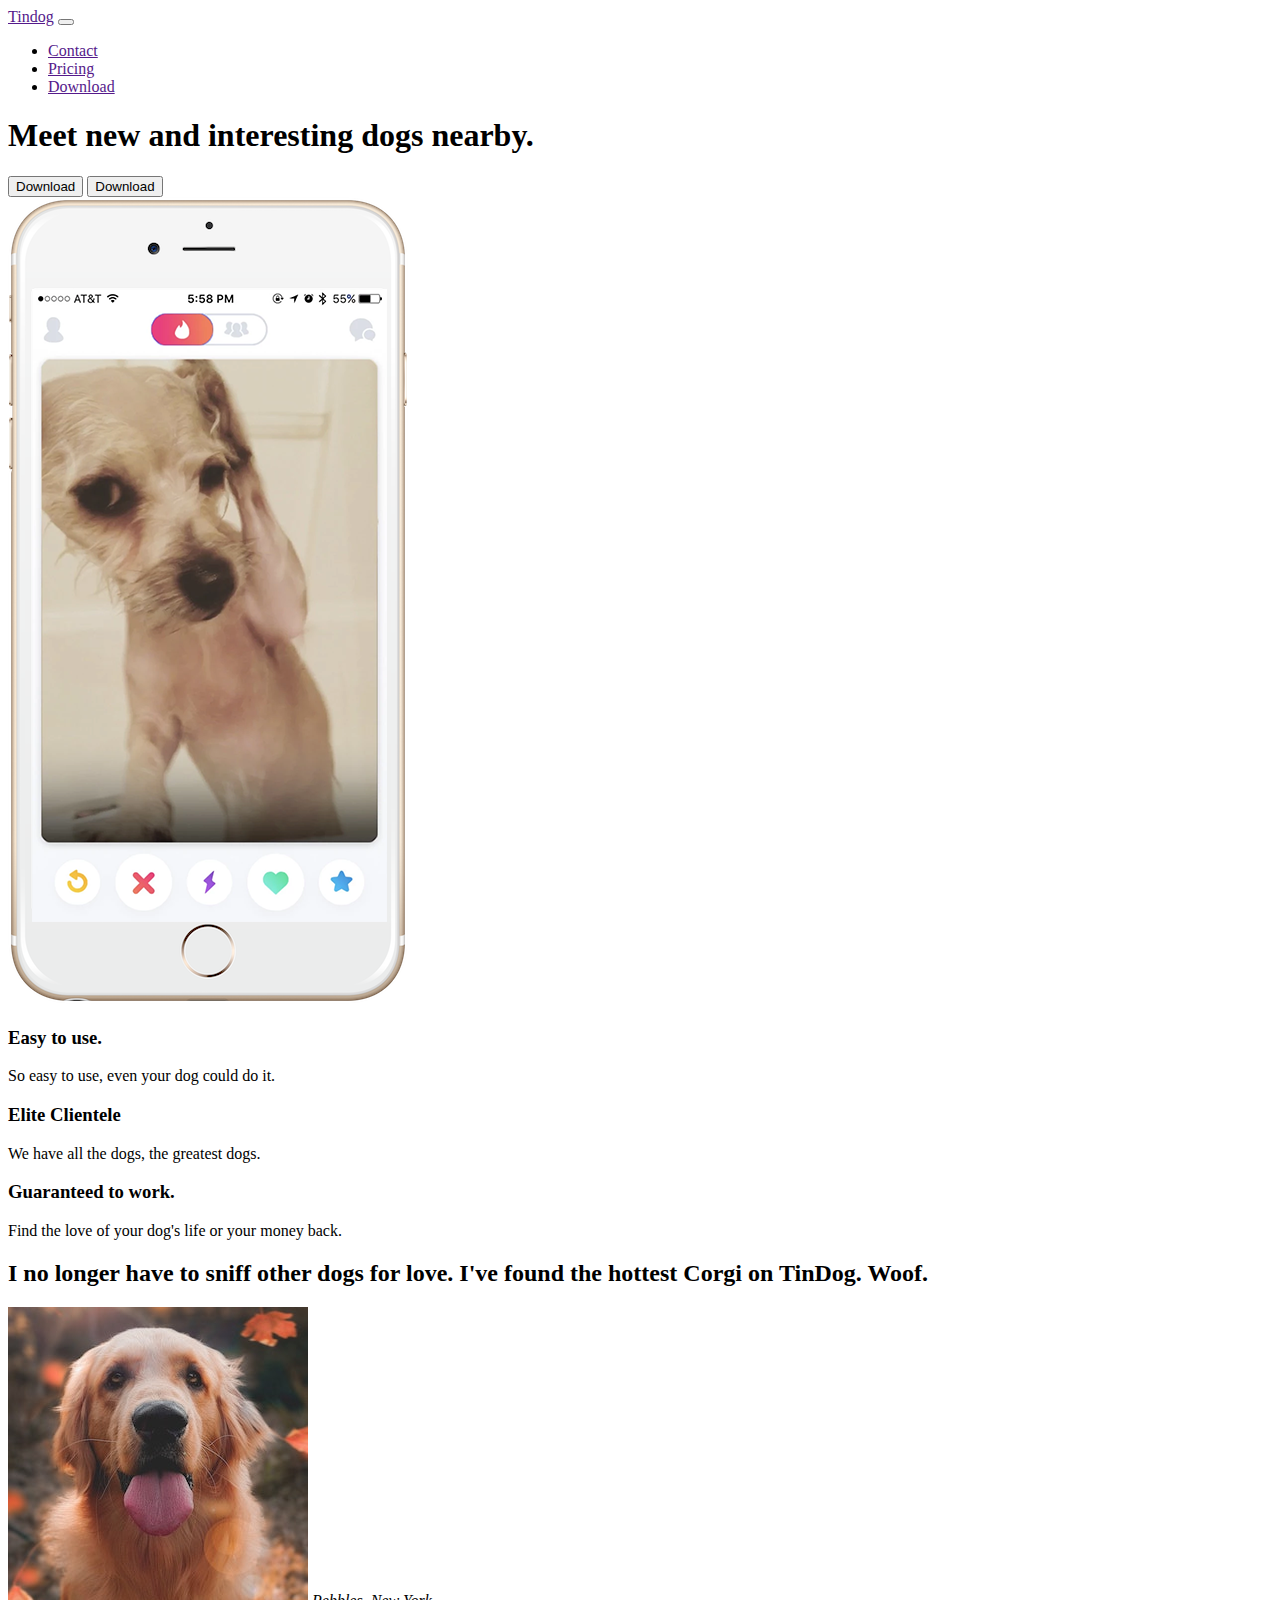
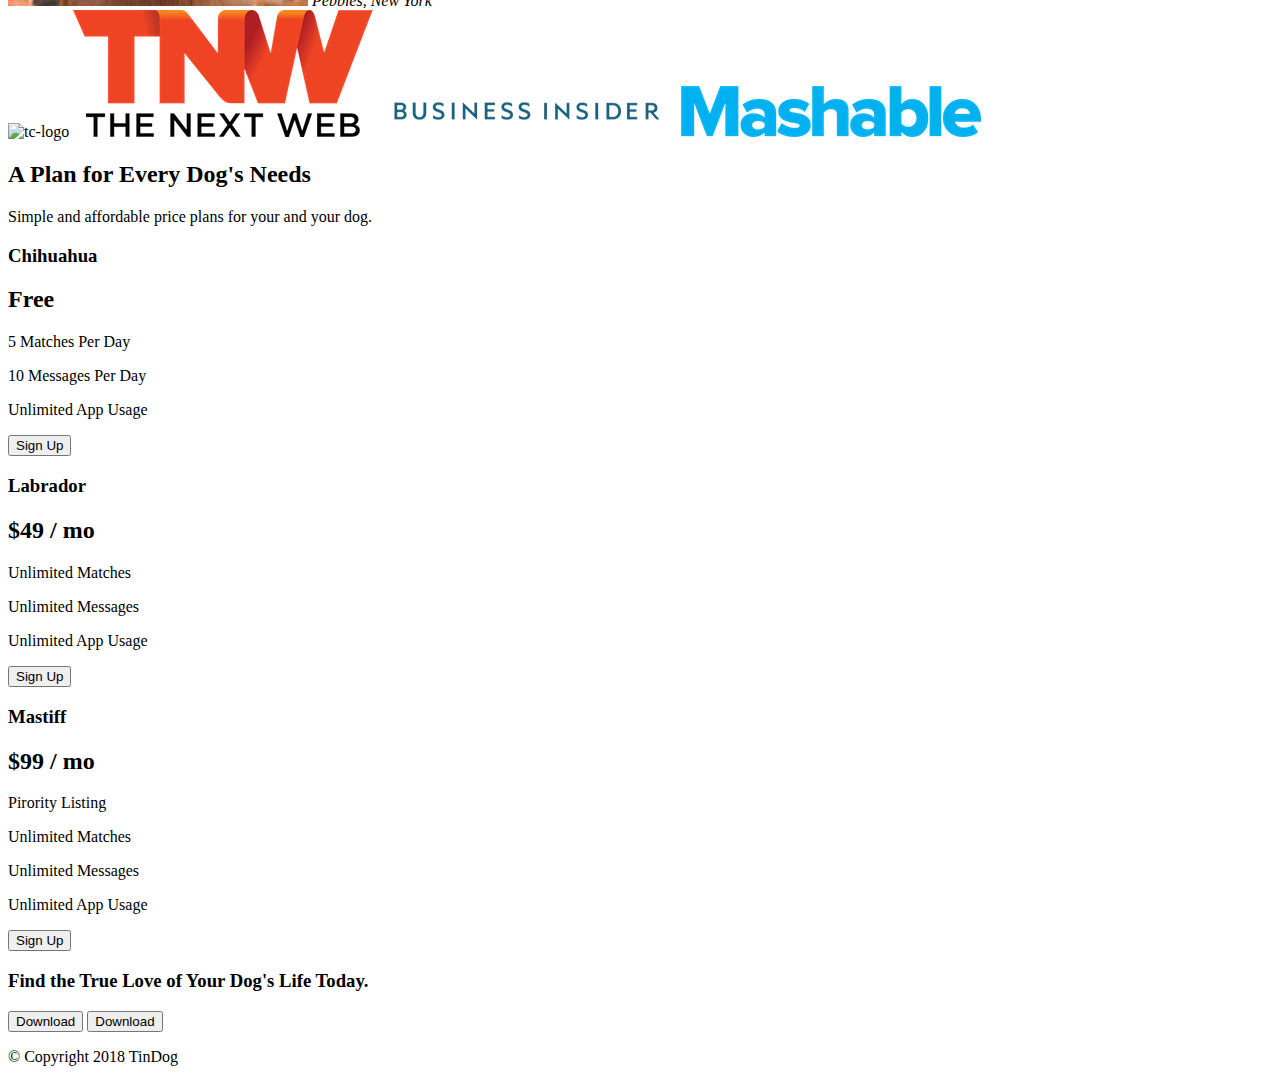
==== TinDog-Start-master/index.html @ c335d7f6 "TinDog start" ====
<!DOCTYPE html>
<html>

<head>
  <meta charset="utf-8">
  <title>TinDog</title>
  <link href="https://cdn.jsdelivr.net/npm/bootstrap@5.0.2/dist/css/bootstrap.min.css" rel="stylesheet" integrity="sha384-EVSTQN3/azprG1Anm3QDgpJLIm9Nao0Yz1ztcQTwFspd3yD65VohhpuuCOmLASjC" crossorigin="anonymous">

  <link rel="stylesheet" href="css/styles.css">
  <script src="https://code.jquery.com/jquery-3.5.1.slim.min.js" integrity="sha384-KJ3o2DKtIkvYI3UENzmM7KCkRr/rE9/Qpq6aAZGJwFDMVNA/GpGFF93hXpG5KkN" crossorigin="anonymous"></script>
  <script src="https://cdn.jsdelivr.net/npm/@popperjs/core@2.9.2/dist/umd/popper.min.js" integrity="sha384-IQsoLXl5PILFhosVNubq5LC7Qb9DXgDA9i+tQ8Zj3iwWAwPtgFTxbJ8NT4GN1R8p" crossorigin="anonymous"></script>
<script src="https://cdn.jsdelivr.net/npm/bootstrap@5.0.2/dist/js/bootstrap.min.js" integrity="sha384-cVKIPhGWiC2Al4u+LWgxfKTRIcfu0JTxR+EQDz/bgldoEyl4H0zUF0QKbrJ0EcQF" crossorigin="anonymous"></script>

</head>

<body>

  <section id="title">

    <!-- Nav Bar -->
    <nav class="navbar bg-dark navbar-expand-lg navbar-dark">
        <a class="navbar-brand" href="">Tindog</a>
         <button class="navbar-toggler" type="button" data-toggle="collapse" data-target="#navbarSupportedContent" aria-controls="navbarSupportedContent" aria-expanded="false" aria-label="Toggle navigation">
        <span class="navbar-toggler-icon"></span>
      </button>
      <div class="collapse navbar-collapse" id="navbarSupportedContent">
        <ul class="navbar-nav ml-auto">
            <li class="nav-item">
                <a class="nav-link" href="">Contact</a>
            </li>
            <li class="nav-item">
                <a class="nav-link" href="">Pricing</a>
            </li>
            <li class="nav-item">
                <a class="nav-link" href="">Download</a>
            </li>
        </ul>
     </div>
    </nav>



    <!-- Title -->

    <div>
      <h1>Meet new and interesting dogs nearby.</h1>
      <button type="button">Download</button>
      <button type="button">Download</button>
    </div>
    <div>
      <img src="images/iphone6.png" alt="iphone-mockup">
    </div>

  </section>


  <!-- Features -->

  <section id="features">

    <h3>Easy to use.</h3>
    <p>So easy to use, even your dog could do it.</p>

    <h3>Elite Clientele</h3>
    <p>We have all the dogs, the greatest dogs.</p>

    <h3>Guaranteed to work.</h3>
    <p>Find the love of your dog's life or your money back.</p>

  </section>


  <!-- Testimonials -->

  <section id="testimonials">

    <h2>I no longer have to sniff other dogs for love. I've found the hottest Corgi on TinDog. Woof.</h2>
    <img src="images/dog-img.jpg" alt="dog-profile">
    <em>Pebbles, New York</em>

    <!-- <h2 class="testimonial-text">My dog used to be so lonely, but with TinDog's help, they've found the love of their life. I think.</h2>
    <img class="testimonial-image" src="images/lady-img.jpg" alt="lady-profile">
    <em>Beverly, Illinois</em> -->

  </section>


  <!-- Press -->

  <section id="press">
    <img src="images/techcrunch.png" alt="tc-logo">
    <img src="images/tnw.png" alt="tnw-logo">
    <img src="images/bizinsider.png" alt="biz-insider-logo">
    <img src="images/mashable.png" alt="mashable-logo">

  </section>


  <!-- Pricing -->

  <section id="pricing">

    <h2>A Plan for Every Dog's Needs</h2>
    <p>Simple and affordable price plans for your and your dog.</p>


    <h3>Chihuahua</h3>
    <h2>Free</h2>
    <p>5 Matches Per Day</p>
    <p>10 Messages Per Day</p>
    <p>Unlimited App Usage</p>
    <button type="button">Sign Up</button>


    <h3>Labrador</h3>
    <h2>$49 / mo</h2>
    <p>Unlimited Matches</p>
    <p>Unlimited Messages</p>
    <p>Unlimited App Usage</p>
    <button type="button">Sign Up</button>


    <h3>Mastiff</h3>
    <h2>$99 / mo</h2>
    <p>Pirority Listing</p>
    <p>Unlimited Matches</p>
    <p>Unlimited Messages</p>
    <p>Unlimited App Usage</p>
    <button type="button">Sign Up</button>

  </section>


  <!-- Call to Action -->

  <section id="cta">

    <h3>Find the True Love of Your Dog's Life Today.</h3>
    <button type="button">Download</button>
    <button type="button">Download</button>

  </section>


  <!-- Footer -->

  <footer id="footer">

    <p>© Copyright 2018 TinDog</p>

  </footer>


</body>

</html>
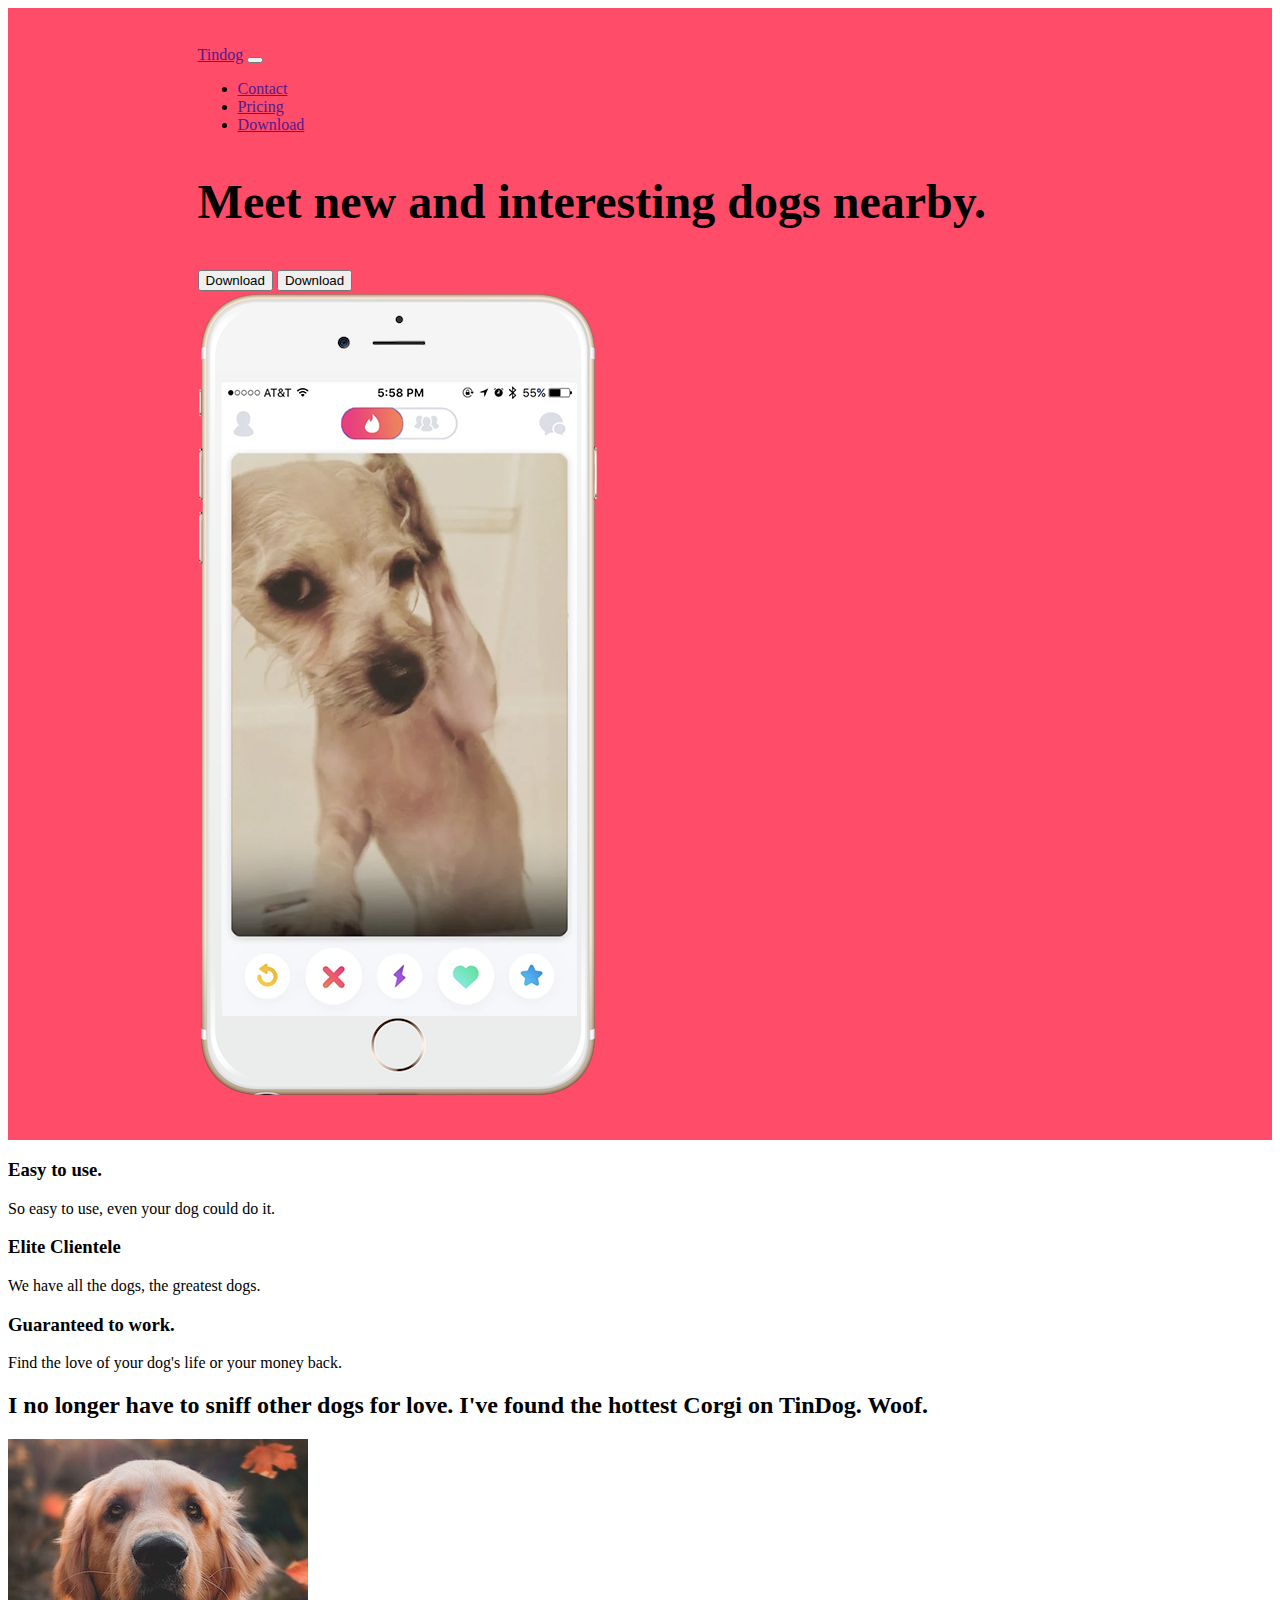
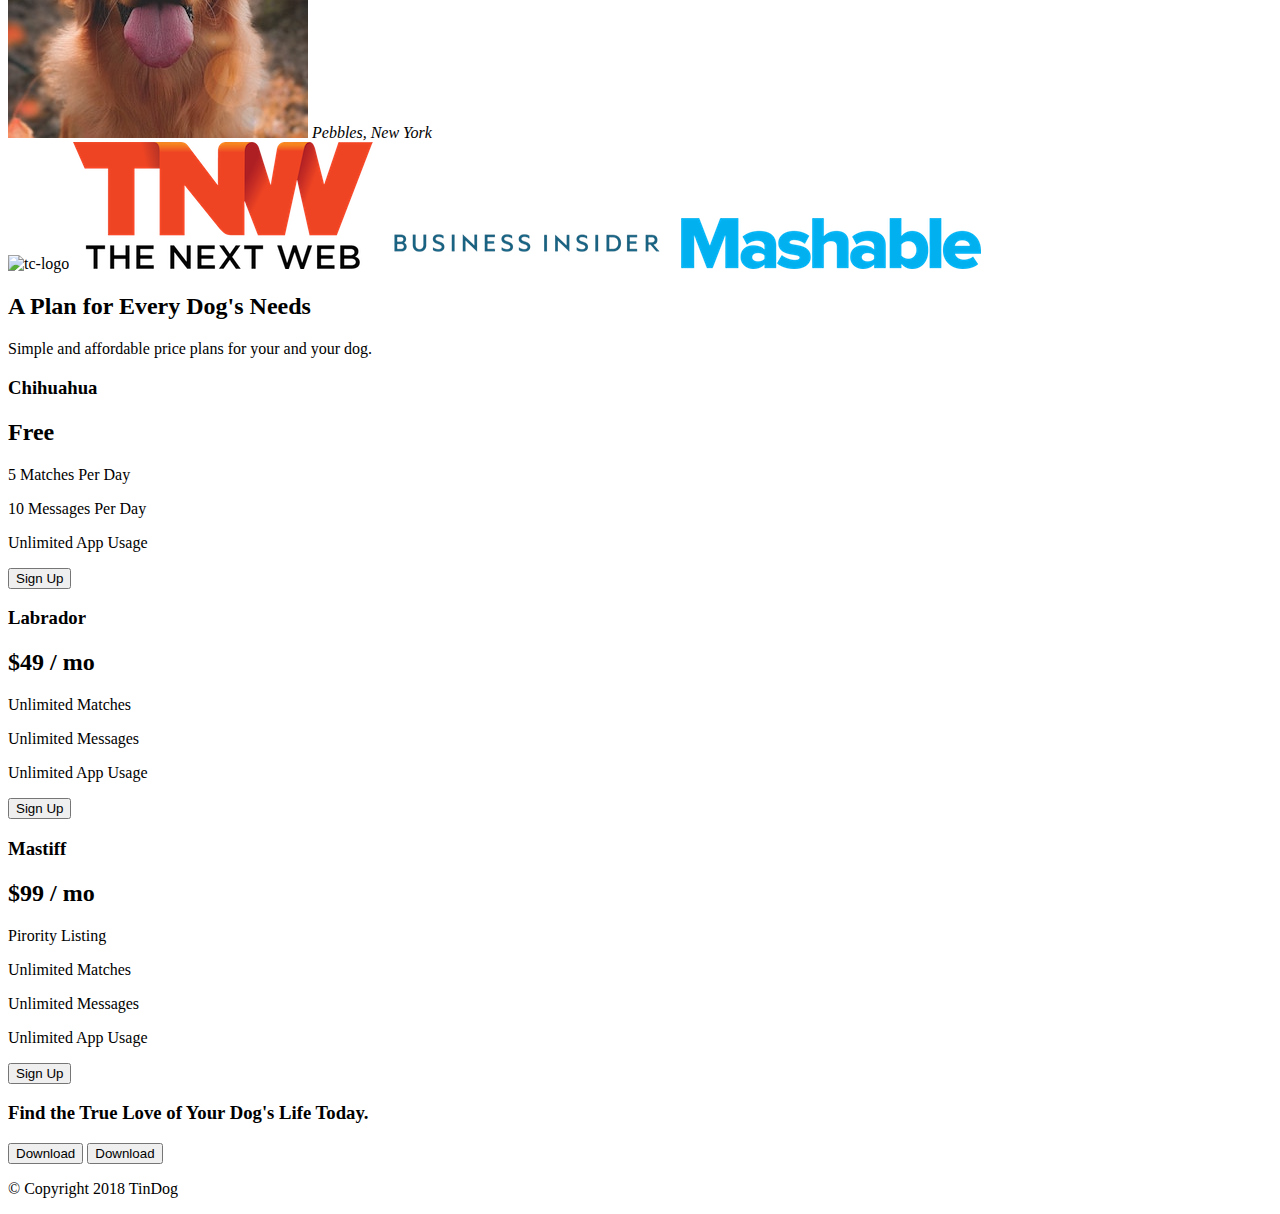
==== commit 64a04e83: "tindog update" ====
--- a/TinDog-Start-master/index.html
+++ b/TinDog-Start-master/index.html
@@ -4,53 +4,57 @@
 <head>
   <meta charset="utf-8">
   <title>TinDog</title>
+  <script defer src="https://use.fontawesome.com/releases/v5.0.7/js/all.js"></script>
+  <link href="https://fonts.googleapis.com/css2?family=Montserrat|Ubuntu" rel="stylesheet">
+  <script src="https://code.jquery.com/jquery-3.3.1.slim.min.js" integrity="sha384-q8i/X+965DzO0rT7abK41JStQIAqVgRVzpbzo5smXKp4YfRvH+8abtTE1Pi6jizo" crossorigin="anonymous"></script>
   <link href="https://cdn.jsdelivr.net/npm/bootstrap@5.0.2/dist/css/bootstrap.min.css" rel="stylesheet" integrity="sha384-EVSTQN3/azprG1Anm3QDgpJLIm9Nao0Yz1ztcQTwFspd3yD65VohhpuuCOmLASjC" crossorigin="anonymous">
-
   <link rel="stylesheet" href="css/styles.css">
-  <script src="https://code.jquery.com/jquery-3.5.1.slim.min.js" integrity="sha384-KJ3o2DKtIkvYI3UENzmM7KCkRr/rE9/Qpq6aAZGJwFDMVNA/GpGFF93hXpG5KkN" crossorigin="anonymous"></script>
-  <script src="https://cdn.jsdelivr.net/npm/@popperjs/core@2.9.2/dist/umd/popper.min.js" integrity="sha384-IQsoLXl5PILFhosVNubq5LC7Qb9DXgDA9i+tQ8Zj3iwWAwPtgFTxbJ8NT4GN1R8p" crossorigin="anonymous"></script>
-<script src="https://cdn.jsdelivr.net/npm/bootstrap@5.0.2/dist/js/bootstrap.min.js" integrity="sha384-cVKIPhGWiC2Al4u+LWgxfKTRIcfu0JTxR+EQDz/bgldoEyl4H0zUF0QKbrJ0EcQF" crossorigin="anonymous"></script>
-
+  <script src="https://cdnjs.cloudflare.com/ajax/libs/popper.js/1.14.7/umd/popper.min.js" integrity="sha384-UO2eT0CpHqdSJQ6hJty5KVphtPhzWj9WO1clHTMGa3JDZwrnQq4sF86dIHNDz0W1" crossorigin="anonymous"></script>
+  <script src="https://stackpath.bootstrapcdn.com/bootstrap/4.3.1/js/bootstrap.min.js" integrity="sha384-JjSmVgyd0p3pXB1rRibZUAYoIIy6OrQ6VrjIEaFf/nJGzIxFDsf4x0xIM+B07jRM" crossorigin="anonymous"></script>
 </head>
 
 <body>
 
   <section id="title">
+    <div class="container-fluid">
 
-    <!-- Nav Bar -->
-    <nav class="navbar bg-dark navbar-expand-lg navbar-dark">
+
+      <!-- Nav Bar -->
+      <nav class="navbar navbar-expand-lg navbar-dark">
         <a class="navbar-brand" href="">Tindog</a>
-         <button class="navbar-toggler" type="button" data-toggle="collapse" data-target="#navbarSupportedContent" aria-controls="navbarSupportedContent" aria-expanded="false" aria-label="Toggle navigation">
-        <span class="navbar-toggler-icon"></span>
-      </button>
-      <div class="collapse navbar-collapse" id="navbarSupportedContent">
-        <ul class="navbar-nav ml-auto">
+        <button class="navbar-toggler" type="button" data-toggle="collapse" data-target="#navbarSupportedContent" aria-controls="navbarSupportedContent" aria-expanded="false" aria-label="Toggle navigation">
+          <span class="navbar-toggler-icon"></span>
+        </button>
+        <div class="collapse navbar-collapse" id="navbarSupportedContent">
+          <ul class="navbar-nav ml-auto">
             <li class="nav-item">
-                <a class="nav-link" href="">Contact</a>
+              <a class="nav-link" href="">Contact</a>
             </li>
             <li class="nav-item">
-                <a class="nav-link" href="">Pricing</a>
+              <a class="nav-link" href="">Pricing</a>
             </li>
             <li class="nav-item">
-                <a class="nav-link" href="">Download</a>
+              <a class="nav-link" href="">Download</a>
             </li>
-        </ul>
-     </div>
-    </nav>
+          </ul>
+        </div>
+      </nav>
 
 
 
-    <!-- Title -->
+      <!-- Title -->
 
-    <div>
-      <h1>Meet new and interesting dogs nearby.</h1>
-      <button type="button">Download</button>
-      <button type="button">Download</button>
+      <div class="row">
+        <div class="col-lg-6">
+          <h1>Meet new and interesting dogs nearby.</h1>
+          <button type="button" class="btn btn-dark btn-lg">Download</button>
+          <button type="button" class="btn btn-outline-light btn-lg">Download</button>
+        </div>
+        <div class="col-lg-6">
+          <img src="images/iphone6.png" alt="iphone-mockup">
+        </div>
+      </div>
     </div>
-    <div>
-      <img src="images/iphone6.png" alt="iphone-mockup">
-    </div>
-
   </section>
 
 
--- a/TinDog-Start-master/css/styles.css
+++ b/TinDog-Start-master/css/styles.css
@@ -0,0 +1,13 @@
+h1 {
+  font-family: "Montserrat-Black";
+  font-size: 3rem;
+  line-height: 1.5;
+}
+
+.container-fluid {
+  padding: 3% 15%;
+}
+
+#title {
+  background-color: #ff4c68;
+}
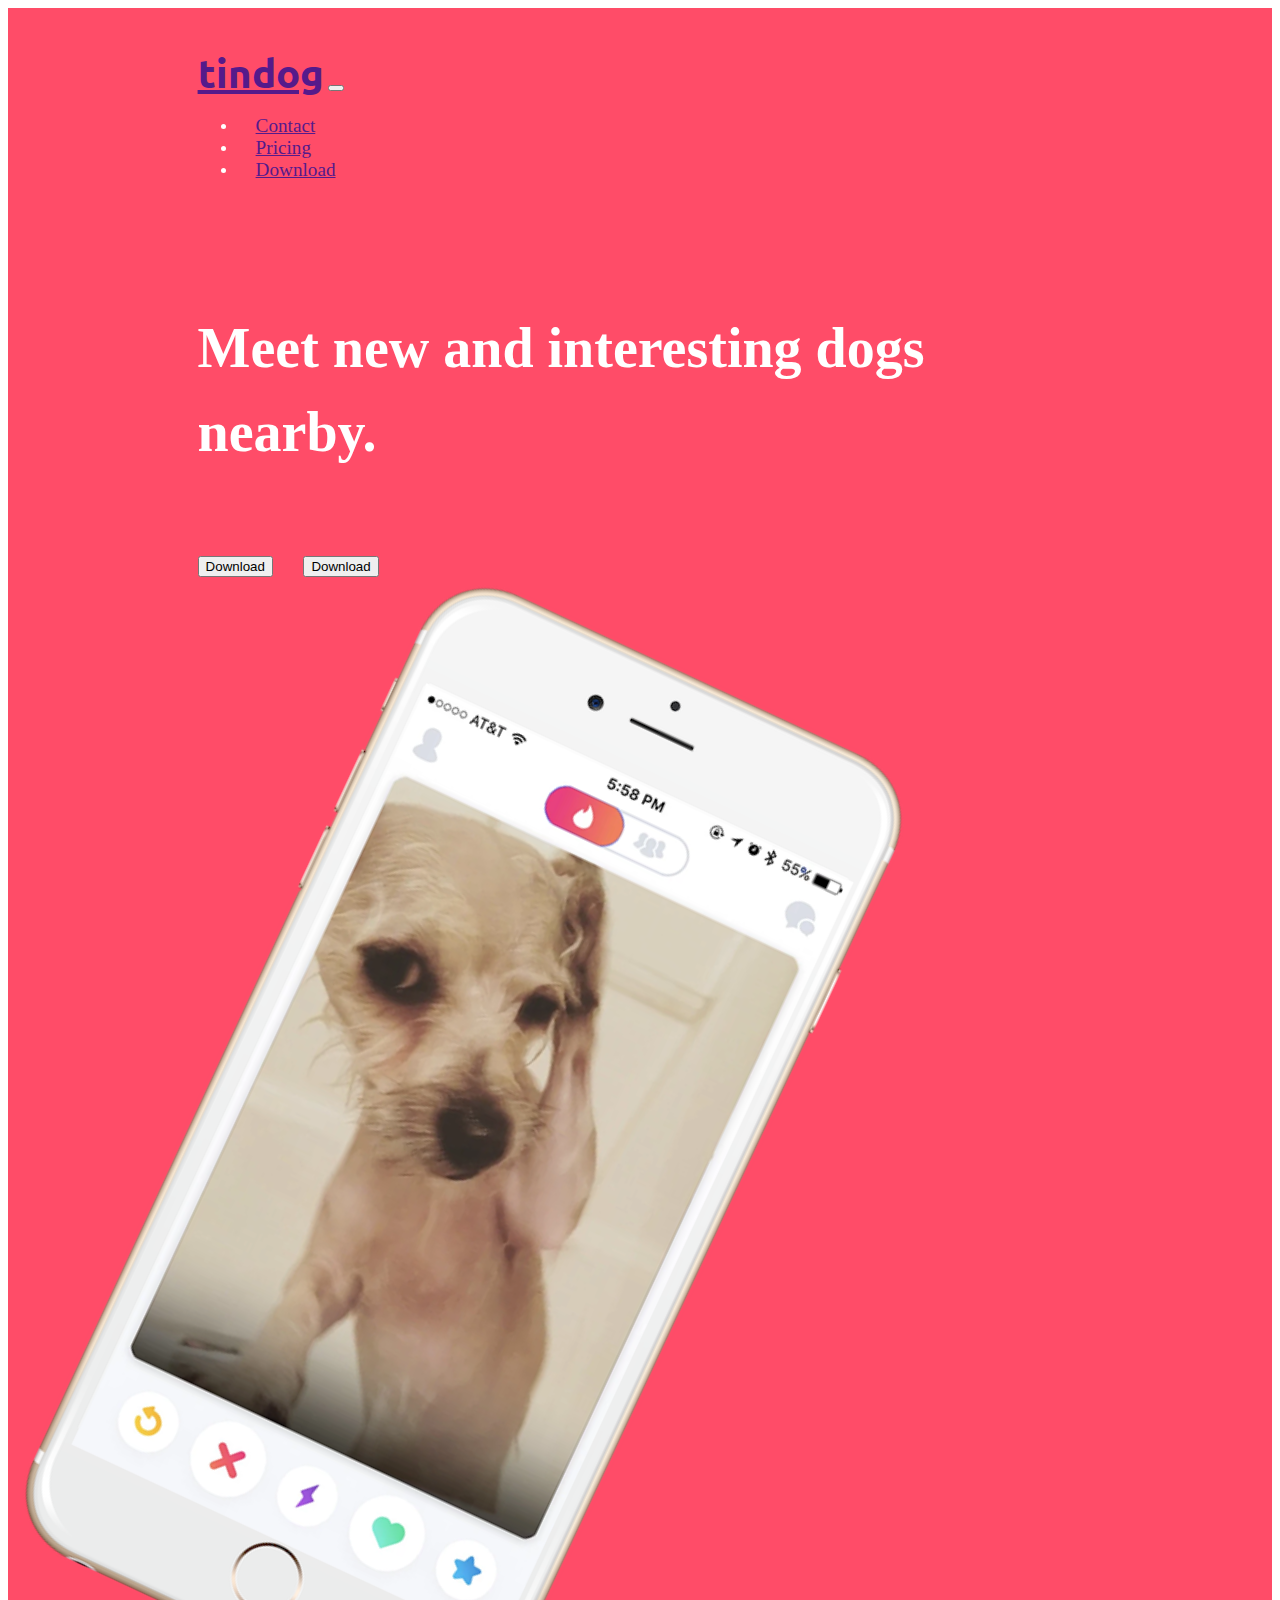
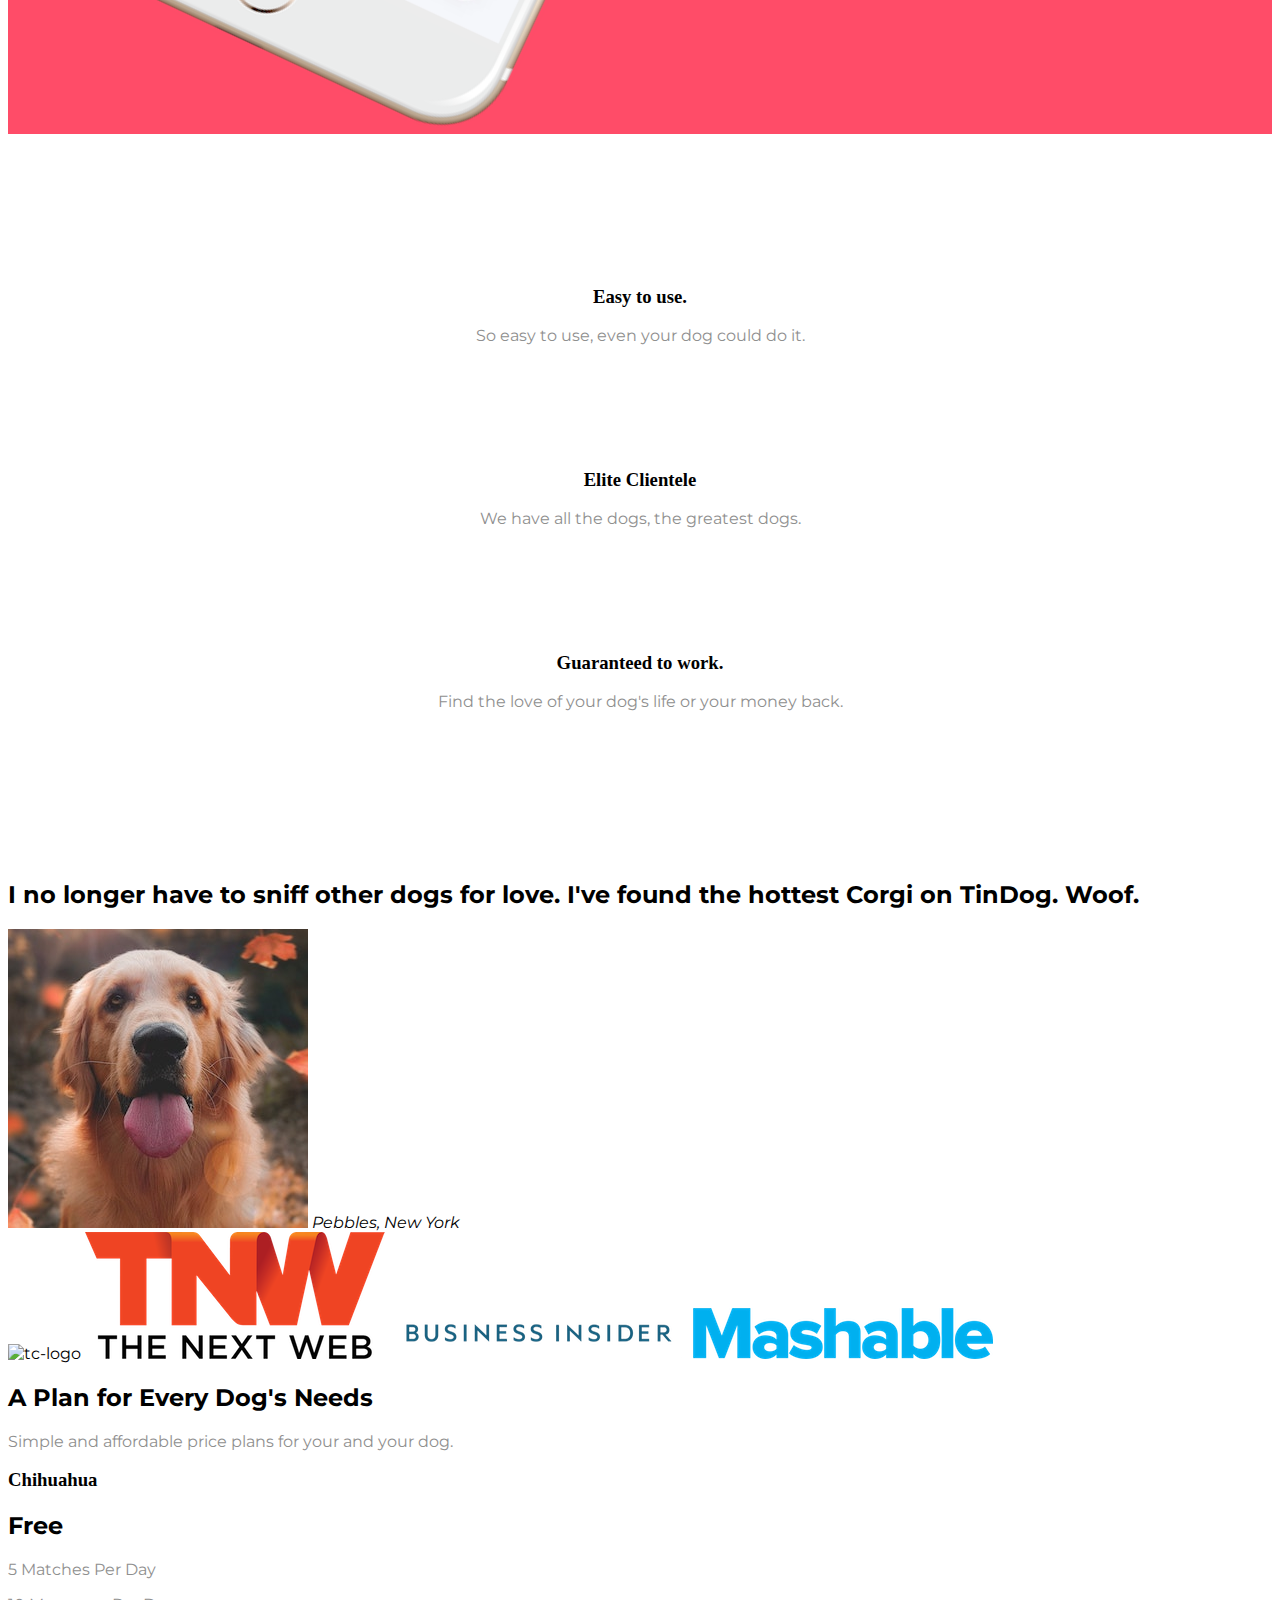
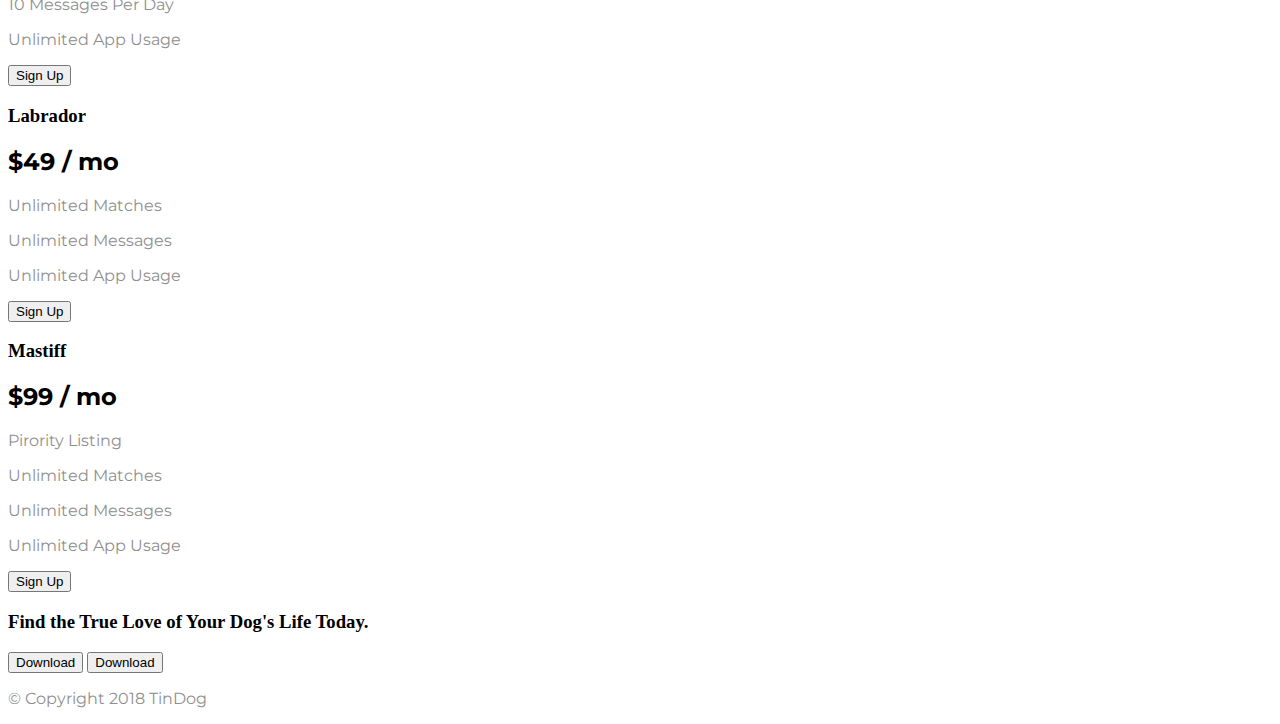
==== commit 58dfe463: "tindog styling" ====
--- a/TinDog-Start-master/index.html
+++ b/TinDog-Start-master/index.html
@@ -4,13 +4,23 @@
 <head>
   <meta charset="utf-8">
   <title>TinDog</title>
-  <script defer src="https://use.fontawesome.com/releases/v5.0.7/js/all.js"></script>
-  <link href="https://fonts.googleapis.com/css2?family=Montserrat|Ubuntu" rel="stylesheet">
+  <!-- google fonts -->
+  <link rel="preconnect" href="https://fonts.googleapis.com">
+  <link rel="preconnect" href="https://fonts.gstatic.com" crossorigin>
+  <link
+    href="https://fonts.googleapis.com/css2?family=Montserrat:ital,wght@0,100;0,200;0,300;0,400;0,500;0,600;0,700;0,800;0,900;1,100;1,200;1,300;1,400;1,500;1,600;1,700;1,800;1,900&family=Ubuntu:ital,wght@0,300;0,400;0,500;0,700;1,300;1,400;1,500;1,700&display=swap"
+    rel="stylesheet">
+  <!-- fontawesome -->
+  <script src="https://kit.fontawesome.com/04b299de22.js" crossorigin="anonymous"></script>
+
+  <!-- Scripts   -->
   <script src="https://code.jquery.com/jquery-3.3.1.slim.min.js" integrity="sha384-q8i/X+965DzO0rT7abK41JStQIAqVgRVzpbzo5smXKp4YfRvH+8abtTE1Pi6jizo" crossorigin="anonymous"></script>
+  <script src="https://cdnjs.cloudflare.com/ajax/libs/popper.js/1.14.7/umd/popper.min.js" integrity="sha384-UO2eT0CpHqdSJQ6hJty5KVphtPhzWj9WO1clHTMGa3JDZwrnQq4sF86dIHNDz0W1" crossorigin="anonymous"></script>
+  <script src="https://stackpath.bootstrapcdn.com/bootstrap/4.3.1/js/bootstrap.min.js" integrity="sha384-JjSmVgyd0p3pXB1rRibZUAYoIIy6OrQ6VrjIEaFf/nJGzIxFDsf4x0xIM+B07jRM" crossorigin="anonymous"></script>
+  <!-- CSS -->
   <link href="https://cdn.jsdelivr.net/npm/bootstrap@5.0.2/dist/css/bootstrap.min.css" rel="stylesheet" integrity="sha384-EVSTQN3/azprG1Anm3QDgpJLIm9Nao0Yz1ztcQTwFspd3yD65VohhpuuCOmLASjC" crossorigin="anonymous">
   <link rel="stylesheet" href="css/styles.css">
-  <script src="https://cdnjs.cloudflare.com/ajax/libs/popper.js/1.14.7/umd/popper.min.js" integrity="sha384-UO2eT0CpHqdSJQ6hJty5KVphtPhzWj9WO1clHTMGa3JDZwrnQq4sF86dIHNDz0W1" crossorigin="anonymous"></script>
-  <script src="https://stackpath.bootstrapcdn.com/bootstrap/4.3.1/js/bootstrap.min.js" integrity="sha384-JjSmVgyd0p3pXB1rRibZUAYoIIy6OrQ6VrjIEaFf/nJGzIxFDsf4x0xIM+B07jRM" crossorigin="anonymous"></script>
+
 </head>
 
 <body>
@@ -21,7 +31,7 @@
 
       <!-- Nav Bar -->
       <nav class="navbar navbar-expand-lg navbar-dark">
-        <a class="navbar-brand" href="">Tindog</a>
+        <a class="navbar-brand" href="">tindog</a>
         <button class="navbar-toggler" type="button" data-toggle="collapse" data-target="#navbarSupportedContent" aria-controls="navbarSupportedContent" aria-expanded="false" aria-label="Toggle navigation">
           <span class="navbar-toggler-icon"></span>
         </button>
@@ -47,11 +57,11 @@
       <div class="row">
         <div class="col-lg-6">
           <h1>Meet new and interesting dogs nearby.</h1>
-          <button type="button" class="btn btn-dark btn-lg">Download</button>
-          <button type="button" class="btn btn-outline-light btn-lg">Download</button>
+          <button type="button" class="btn btn-dark btn-lg download-button"><i class="fab fa-apple"></i> Download</button>
+          <button type="button" class="btn btn-outline-light btn-lg download-button"><i class="fab fa-google-play"></i> Download</button>
         </div>
         <div class="col-lg-6">
-          <img src="images/iphone6.png" alt="iphone-mockup">
+          <img class="title-image" src="images/iphone6.png" alt="iphone-mockup">
         </div>
       </div>
     </div>
@@ -61,16 +71,25 @@
   <!-- Features -->
 
   <section id="features">
+<div class="row">
 
-    <h3>Easy to use.</h3>
-    <p>So easy to use, even your dog could do it.</p>
 
-    <h3>Elite Clientele</h3>
-    <p>We have all the dogs, the greatest dogs.</p>
-
-    <h3>Guaranteed to work.</h3>
-    <p>Find the love of your dog's life or your money back.</p>
-
+    <div class="feature-box col-lg-4">
+      <i class="icon fas fa-check-circle fa-4x"></i>
+      <h3>Easy to use.</h3>
+      <p>So easy to use, even your dog could do it.</p>
+    </div>
+    <div class="feature-box col-lg-4">
+      <i class="icon fas fa-bullseye fa-4x"></i>
+      <h3>Elite Clientele</h3>
+      <p>We have all the dogs, the greatest dogs.</p>
+    </div>
+    <div class="feature-box col-lg-4">
+      <i class="icon fas fa-heart fa-4x"></i>
+      <h3>Guaranteed to work.</h3>
+      <p>Find the love of your dog's life or your money back.</p>
+    </div>
+</div>
   </section>
 
 
--- a/TinDog-Start-master/css/styles.css
+++ b/TinDog-Start-master/css/styles.css
@@ -1,7 +1,19 @@
+body {
+  font-family: "Montserrat";
+}
+
 h1 {
   font-family: "Montserrat-Black";
-  font-size: 3rem;
+  font-size: 3.5rem;
   line-height: 1.5;
+}
+
+h3 {
+  font-family: "Montserrat-Bold";
+}
+
+p {
+  color: #8f8f8f;
 }
 
 .container-fluid {
@@ -10,4 +22,59 @@
 
 #title {
   background-color: #ff4c68;
+  color: #fff;
 }
+
+/* Navigation Bar */
+
+.navbar {
+  padding:0 0 4.5rem;
+}
+
+.navbar-brand {
+  font-family: "Ubuntu";
+  font-size: 2.5rem;
+  font-weight: bold;
+}
+
+.nav-item {
+  padding: 0 18px;
+}
+
+.nav-link {
+  font-size: 1.2rem;
+  font-family: "Montserrat-light";
+}
+
+/* download buttons */
+
+.download-button {
+  margin: 5% 3% 5% 0;
+}
+
+/* Title image */
+
+.title-image {
+  width: 60%;
+  transform: rotate(25deg);
+}
+
+/* features section */
+
+#features {
+  padding: 7% 15%;
+}
+
+.feature-box {
+  text-align: center;
+  padding: 5%;
+}
+
+.icon {
+  color: #ef8172;
+  margin-bottom: 1rem;
+}
+
+.icon:hover {
+  color: #ff4c68;
+}
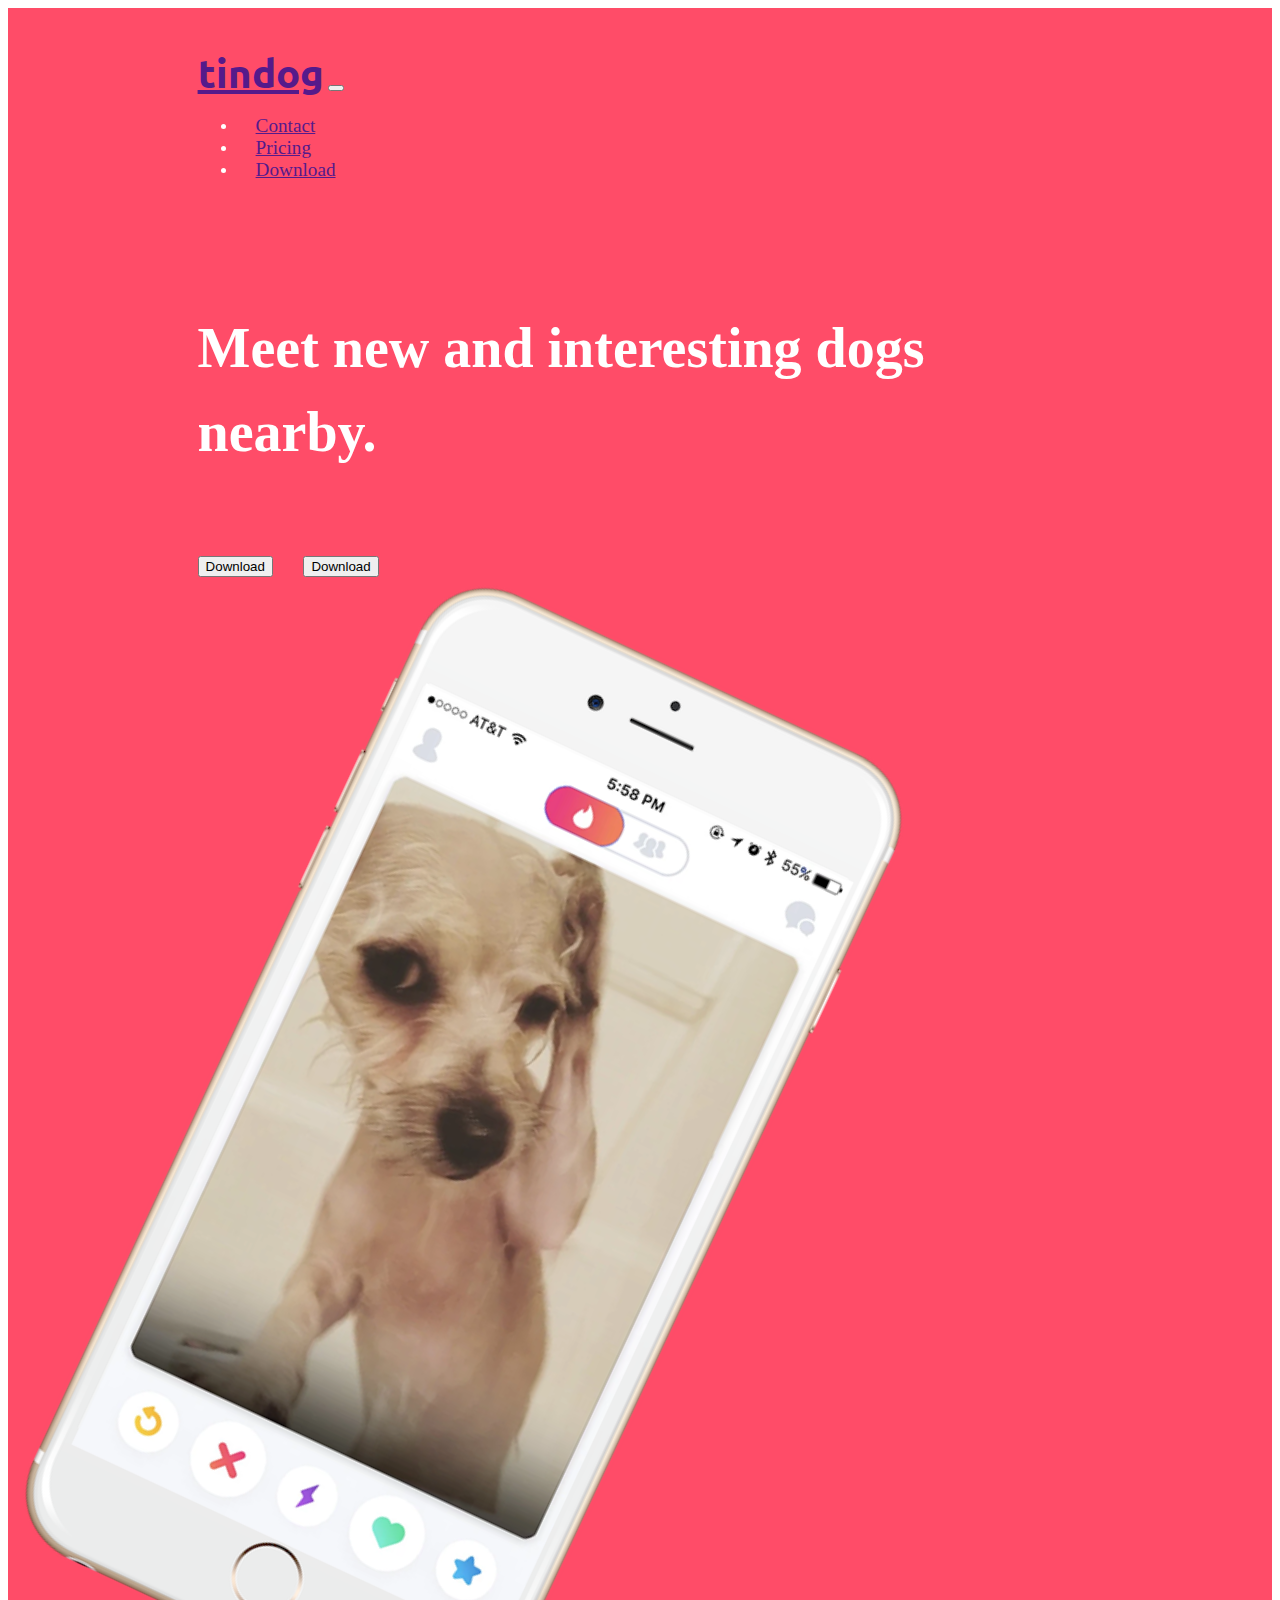
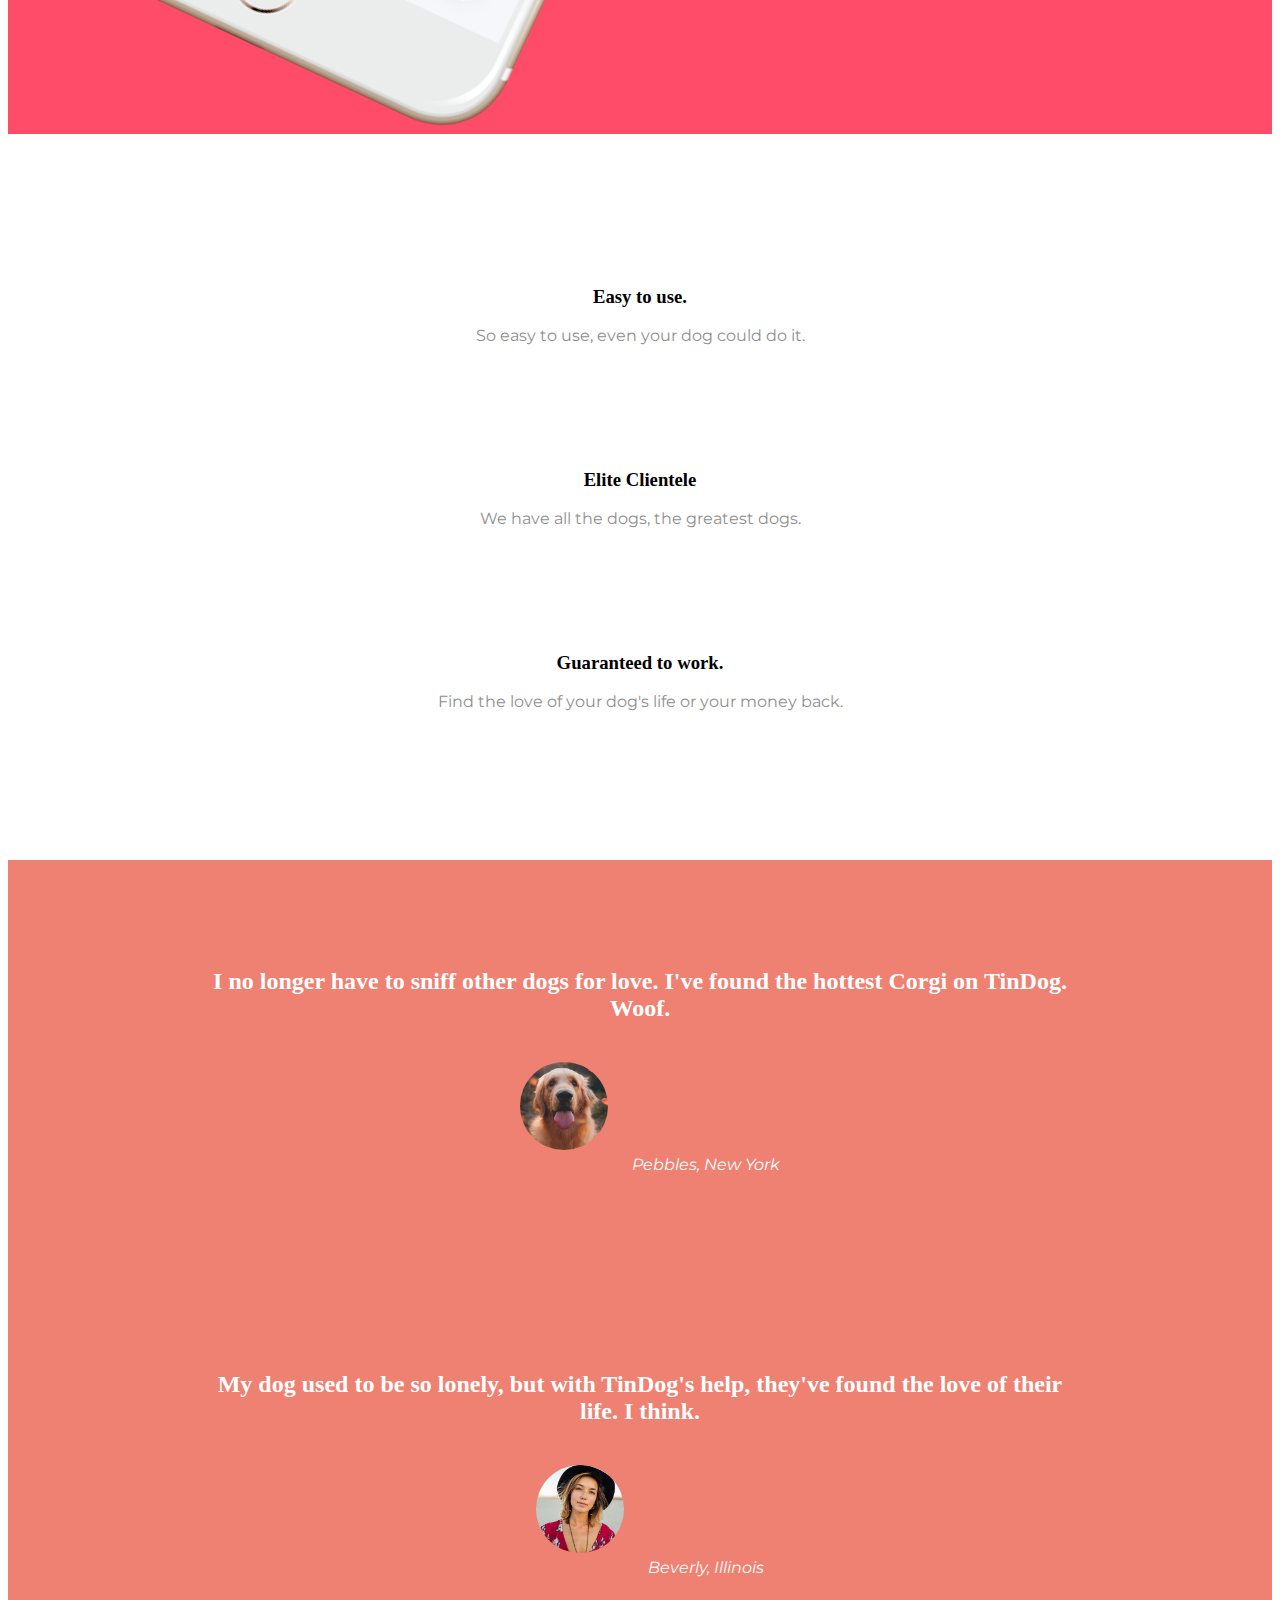
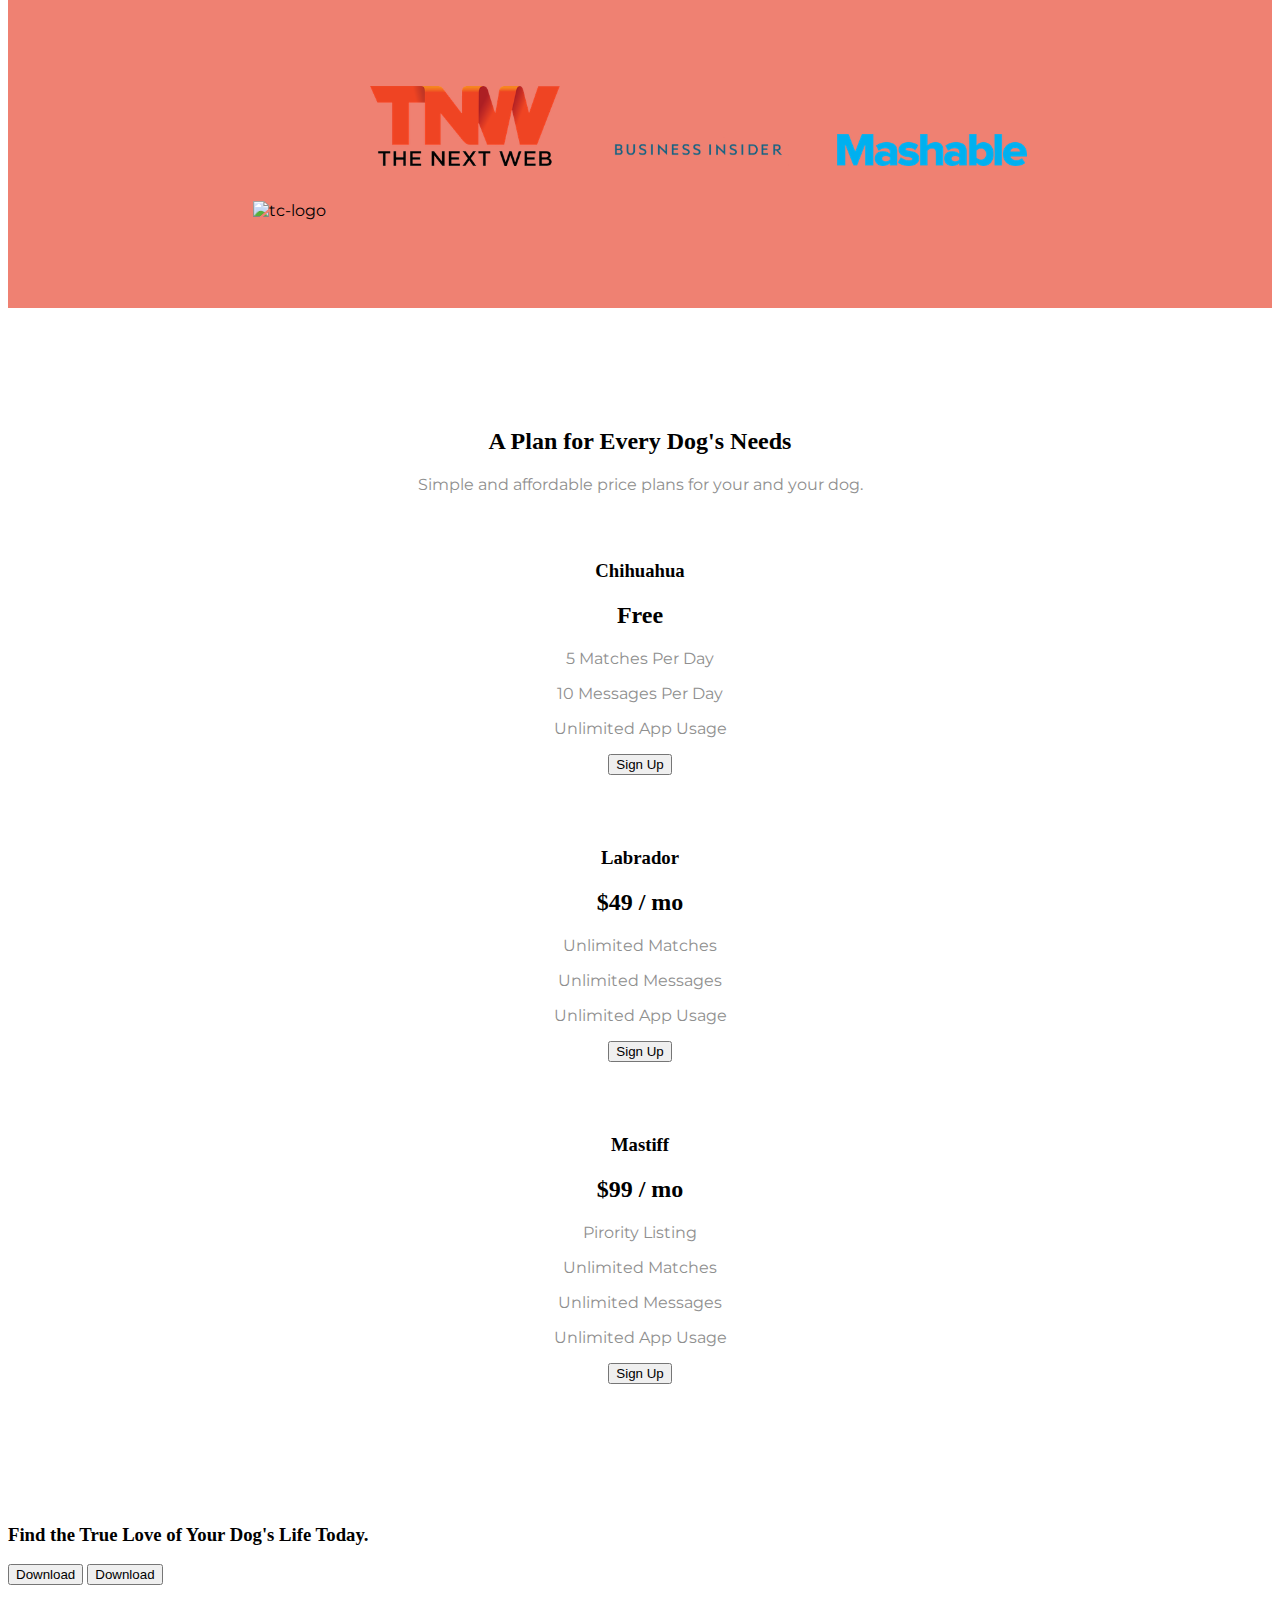
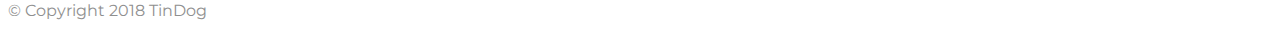
==== commit 97ec209b: "tindog carousel + pricing" ====
--- a/TinDog-Start-master/index.html
+++ b/TinDog-Start-master/index.html
@@ -71,50 +71,61 @@
   <!-- Features -->
 
   <section id="features">
-<div class="row">
-
-
-    <div class="feature-box col-lg-4">
-      <i class="icon fas fa-check-circle fa-4x"></i>
-      <h3>Easy to use.</h3>
-      <p>So easy to use, even your dog could do it.</p>
-    </div>
-    <div class="feature-box col-lg-4">
-      <i class="icon fas fa-bullseye fa-4x"></i>
-      <h3>Elite Clientele</h3>
-      <p>We have all the dogs, the greatest dogs.</p>
-    </div>
-    <div class="feature-box col-lg-4">
-      <i class="icon fas fa-heart fa-4x"></i>
-      <h3>Guaranteed to work.</h3>
-      <p>Find the love of your dog's life or your money back.</p>
-    </div>
-</div>
+    <div class="row">
+
+
+      <div class="feature-box col-lg-4">
+        <i class="icon fas fa-check-circle fa-4x"></i>
+        <h3>Easy to use.</h3>
+        <p>So easy to use, even your dog could do it.</p>
+      </div>
+      <div class="feature-box col-lg-4">
+        <i class="icon fas fa-bullseye fa-4x"></i>
+        <h3>Elite Clientele</h3>
+        <p>We have all the dogs, the greatest dogs.</p>
+      </div>
+      <div class="feature-box col-lg-4">
+        <i class="icon fas fa-heart fa-4x"></i>
+        <h3>Guaranteed to work.</h3>
+        <p>Find the love of your dog's life or your money back.</p>
+      </div>
+    </div>
   </section>
 
 
   <!-- Testimonials -->
 
   <section id="testimonials">
-
-    <h2>I no longer have to sniff other dogs for love. I've found the hottest Corgi on TinDog. Woof.</h2>
-    <img src="images/dog-img.jpg" alt="dog-profile">
-    <em>Pebbles, New York</em>
-
-    <!-- <h2 class="testimonial-text">My dog used to be so lonely, but with TinDog's help, they've found the love of their life. I think.</h2>
-    <img class="testimonial-image" src="images/lady-img.jpg" alt="lady-profile">
-    <em>Beverly, Illinois</em> -->
-
+    <div id="testimonial-carousel" class="carousel slide" data-ride="false">
+      <div class="carousel-inner">
+        <div class="carousel-item active">
+          <h2>I no longer have to sniff other dogs for love. I've found the hottest Corgi on TinDog. Woof.</h2>
+          <img class="testimonial-image" src="images/dog-img.jpg" alt="dog-profile">
+          <em>Pebbles, New York</em>
+        </div>
+        <div class="carousel-item">
+          <h2 class="testimonial-text">My dog used to be so lonely, but with TinDog's help, they've found the love of their life. I think.</h2>
+          <img class="testimonial-image" src="images/lady-img.jpg" alt="lady-profile">
+          <em>Beverly, Illinois</em>
+        </div>
+      </div>
+      <a class="carousel-control-prev" href="#testimonial-carousel" role="button" data-slide="prev">
+        <span class="carousel-control-prev-icon"></span>
+      </a>
+      <a class="carousel-control-next" href="#testimonial-carousel" role="button" data-slide="next">
+        <span class="carousel-control-next-icon"></span>
+      </a>
+    </div>
   </section>
 
 
   <!-- Press -->
 
   <section id="press">
-    <img src="images/techcrunch.png" alt="tc-logo">
-    <img src="images/tnw.png" alt="tnw-logo">
-    <img src="images/bizinsider.png" alt="biz-insider-logo">
-    <img src="images/mashable.png" alt="mashable-logo">
+    <img class="press-logo" src="images/techcrunch.png" alt="tc-logo">
+    <img class="press-logo" src="images/tnw.png" alt="tnw-logo">
+    <img class="press-logo" src="images/bizinsider.png" alt="biz-insider-logo">
+    <img class="press-logo" src="images/mashable.png" alt="mashable-logo">
 
   </section>
 
@@ -125,32 +136,51 @@
 
     <h2>A Plan for Every Dog's Needs</h2>
     <p>Simple and affordable price plans for your and your dog.</p>
-
-
-    <h3>Chihuahua</h3>
-    <h2>Free</h2>
-    <p>5 Matches Per Day</p>
-    <p>10 Messages Per Day</p>
-    <p>Unlimited App Usage</p>
-    <button type="button">Sign Up</button>
-
-
-    <h3>Labrador</h3>
-    <h2>$49 / mo</h2>
-    <p>Unlimited Matches</p>
-    <p>Unlimited Messages</p>
-    <p>Unlimited App Usage</p>
-    <button type="button">Sign Up</button>
-
-
-    <h3>Mastiff</h3>
-    <h2>$99 / mo</h2>
-    <p>Pirority Listing</p>
-    <p>Unlimited Matches</p>
-    <p>Unlimited Messages</p>
-    <p>Unlimited App Usage</p>
-    <button type="button">Sign Up</button>
-
+    <div class="row">
+      <div class="pricing-column col-lg-4 col-md-6">
+        <div class="card">
+          <div class="card-header">
+            <h3>Chihuahua</h3>
+          </div>
+          <div class="card-body">
+            <h2>Free</h2>
+            <p>5 Matches Per Day</p>
+            <p>10 Messages Per Day</p>
+            <p>Unlimited App Usage</p>
+            <button class="btn btn-lg btn-block btn-outline-dark" type="button">Sign Up</button>
+          </div>
+        </div>
+      </div>
+      <div class="pricing-column col-lg-4 col-md-6">
+        <div class="card">
+          <div class="card-header">
+            <h3>Labrador</h3>
+          </div>
+          <div class="card-body">
+            <h2>$49 / mo</h2>
+            <p>Unlimited Matches</p>
+            <p>Unlimited Messages</p>
+            <p>Unlimited App Usage</p>
+            <button class="btn btn-lg btn-block btn-dark" type="button">Sign Up</button>
+          </div>
+        </div>
+      </div>
+      <div class="pricing-column col-lg-4">
+        <div class="card">
+          <div class="card-header">
+            <h3>Mastiff</h3>
+          </div>
+          <div class="card-body">
+            <h2>$99 / mo</h2>
+            <p>Pirority Listing</p>
+            <p>Unlimited Matches</p>
+            <p>Unlimited Messages</p>
+            <p>Unlimited App Usage</p>
+            <button class="btn btn-lg btn-block btn-dark" type="button">Sign Up</button>
+          </div>
+        </div>
+      </div>
+    </div>
   </section>
 
 
--- a/TinDog-Start-master/css/styles.css
+++ b/TinDog-Start-master/css/styles.css
@@ -6,6 +6,10 @@
   font-family: "Montserrat-Black";
   font-size: 3.5rem;
   line-height: 1.5;
+}
+
+h2 {
+  font-family: "Montserrat-Bold"
 }
 
 h3 {
@@ -78,3 +82,44 @@
 .icon:hover {
   color: #ff4c68;
 }
+
+/* testimonial section */
+
+#testimonials {
+
+  text-align: center;
+  background-color: #ef8172;
+  color: #fff;
+}
+
+.testimonial-image {
+  width: 10%;
+  border-radius: 100%;
+  margin: 20px;
+}
+
+.carousel-item {
+  padding: 7% 15%;
+}
+
+#press {
+  background-color: #ef8172;
+  text-align: center;
+  padding-bottom: 3%;
+}
+
+.press-logo {
+  width: 15%;
+  margin: 20px 20px 50px;
+}
+
+/* pricing section */
+
+#pricing {
+  padding: 100px;
+  text-align: center;
+}
+
+.pricing-column {
+  padding: 3% 2% 2%;
+}
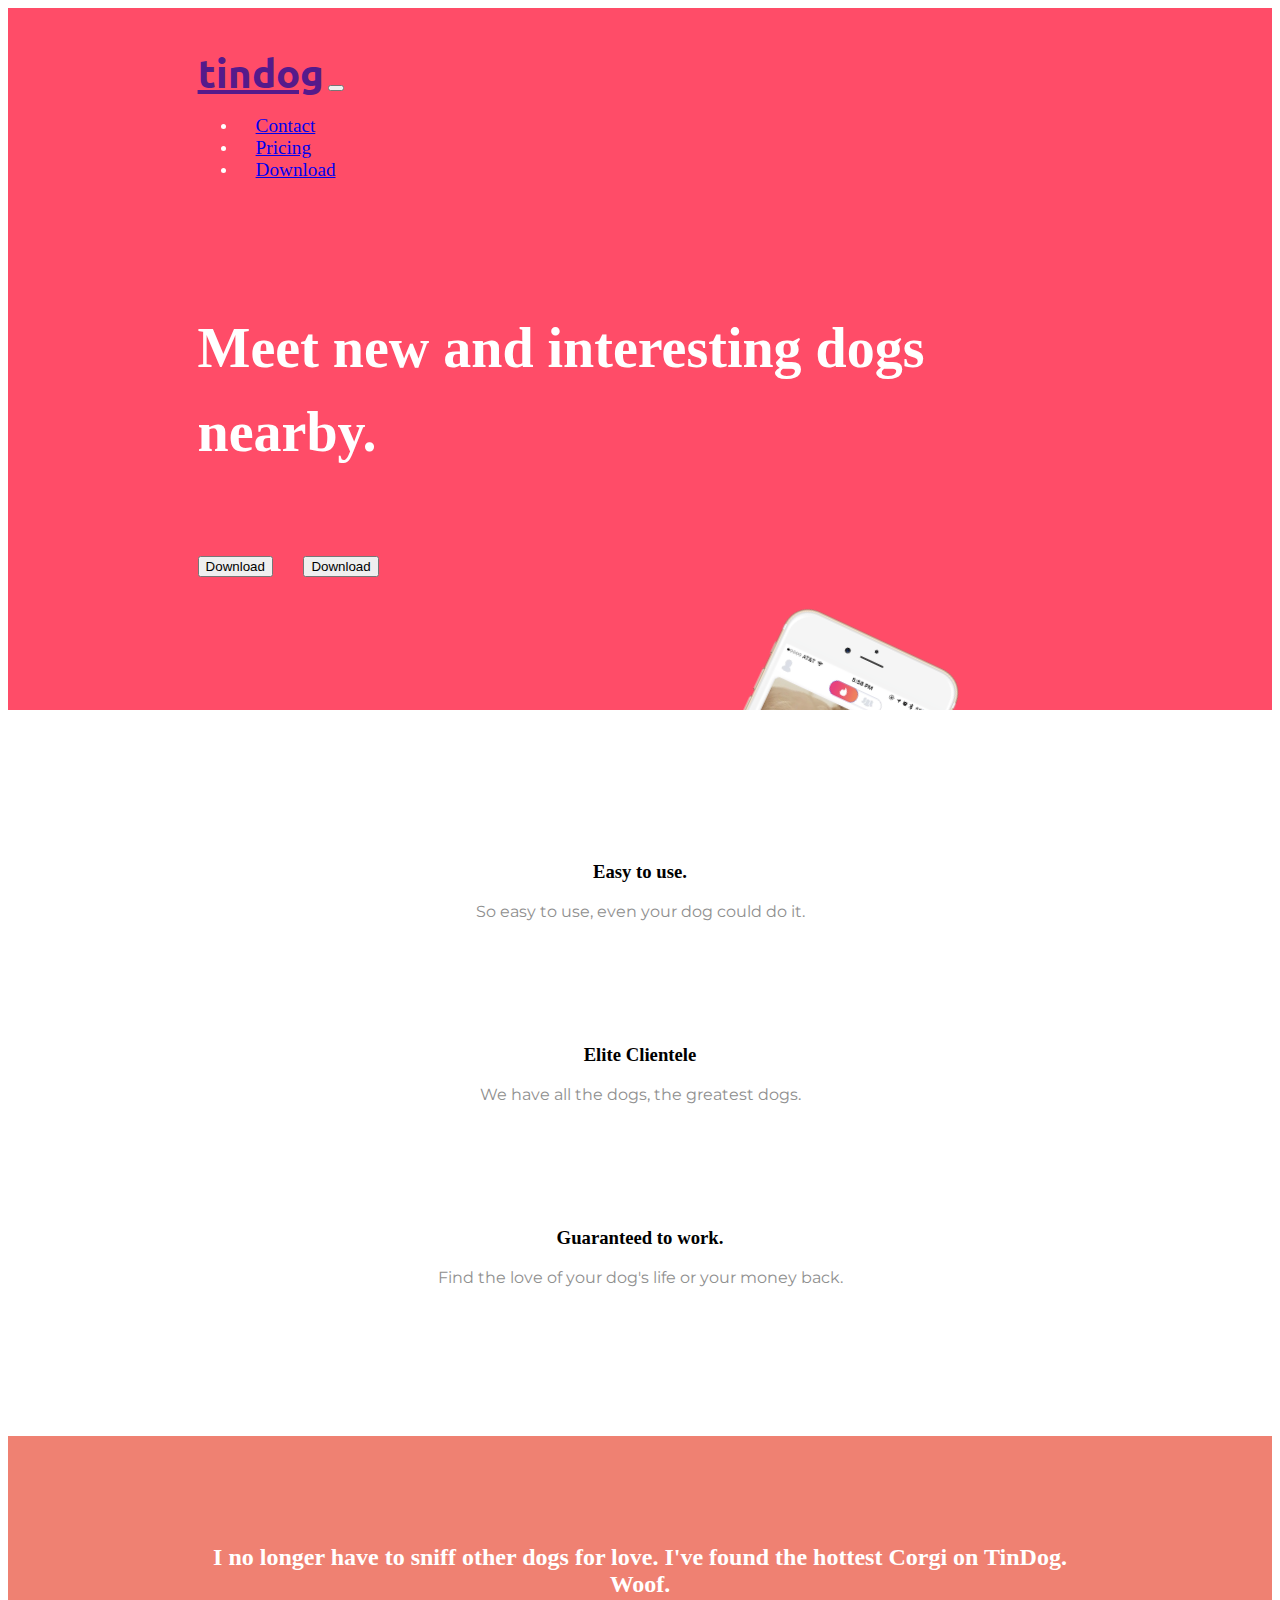
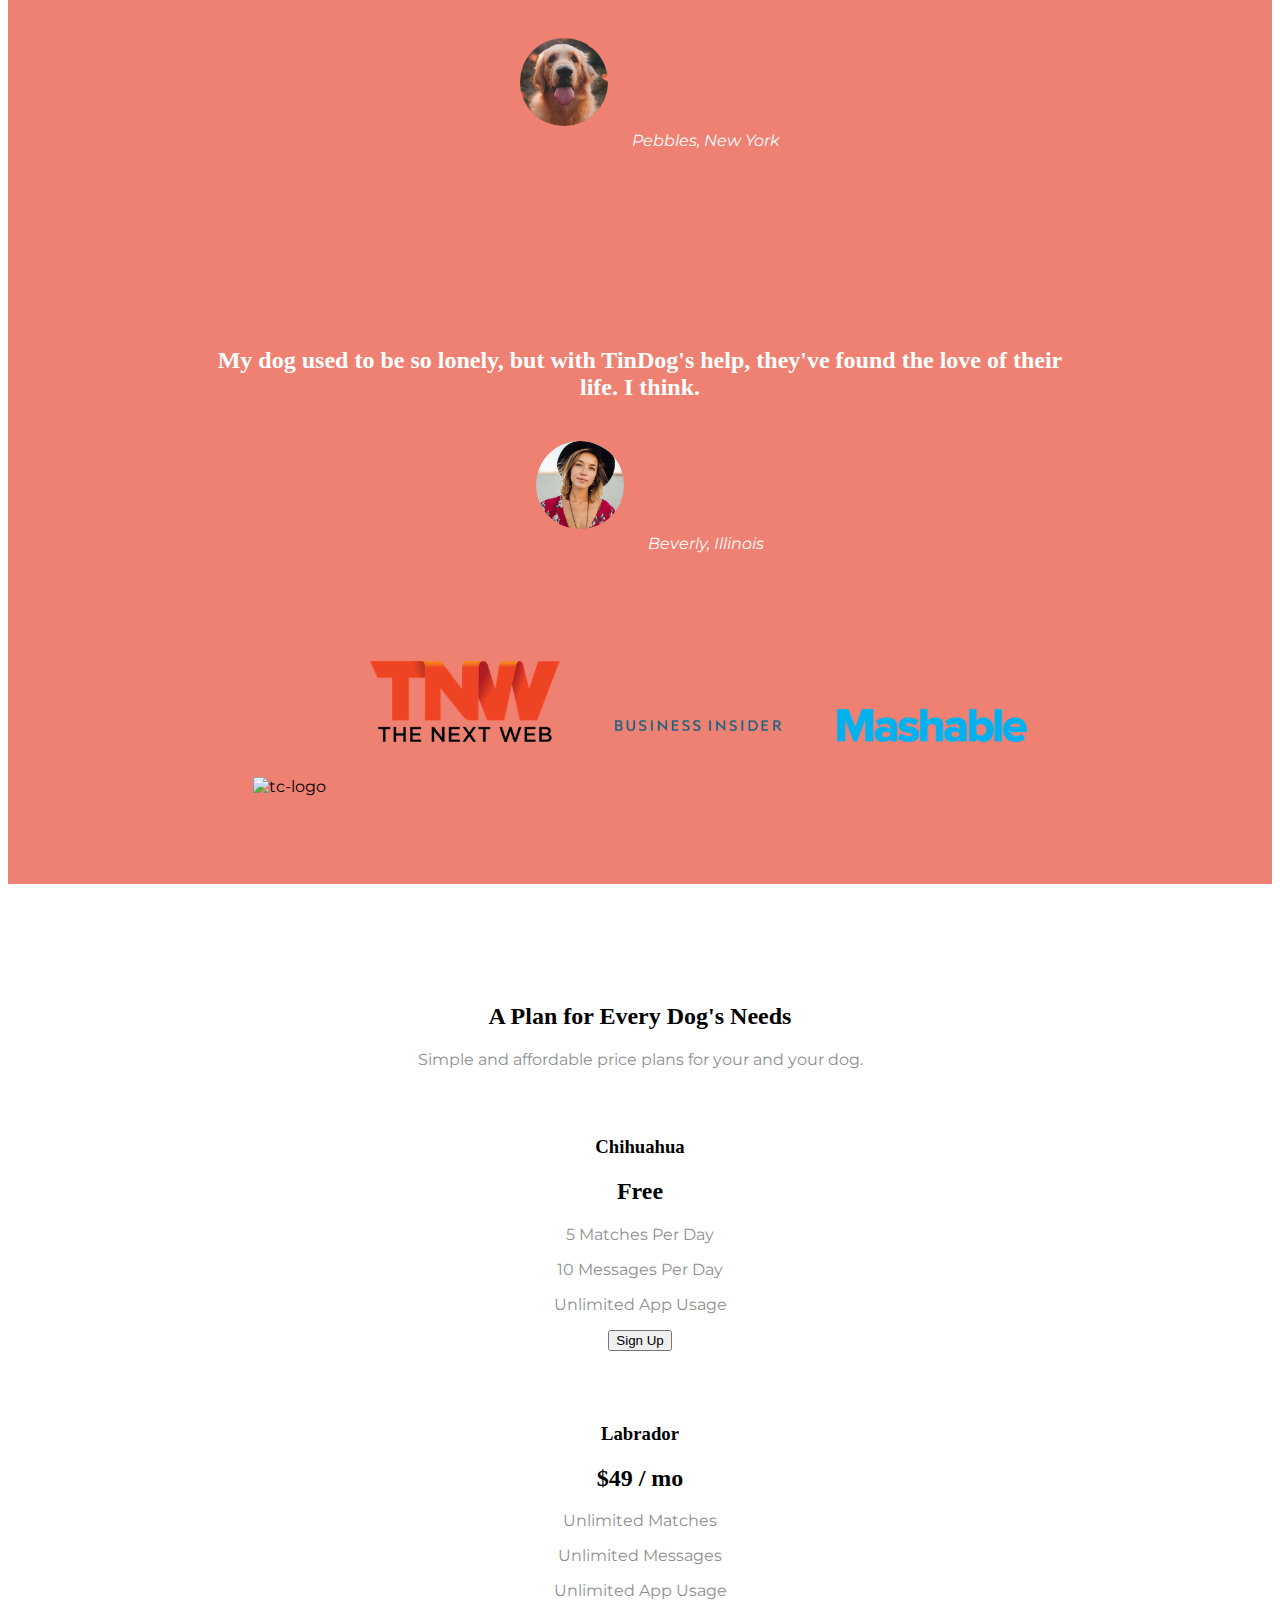
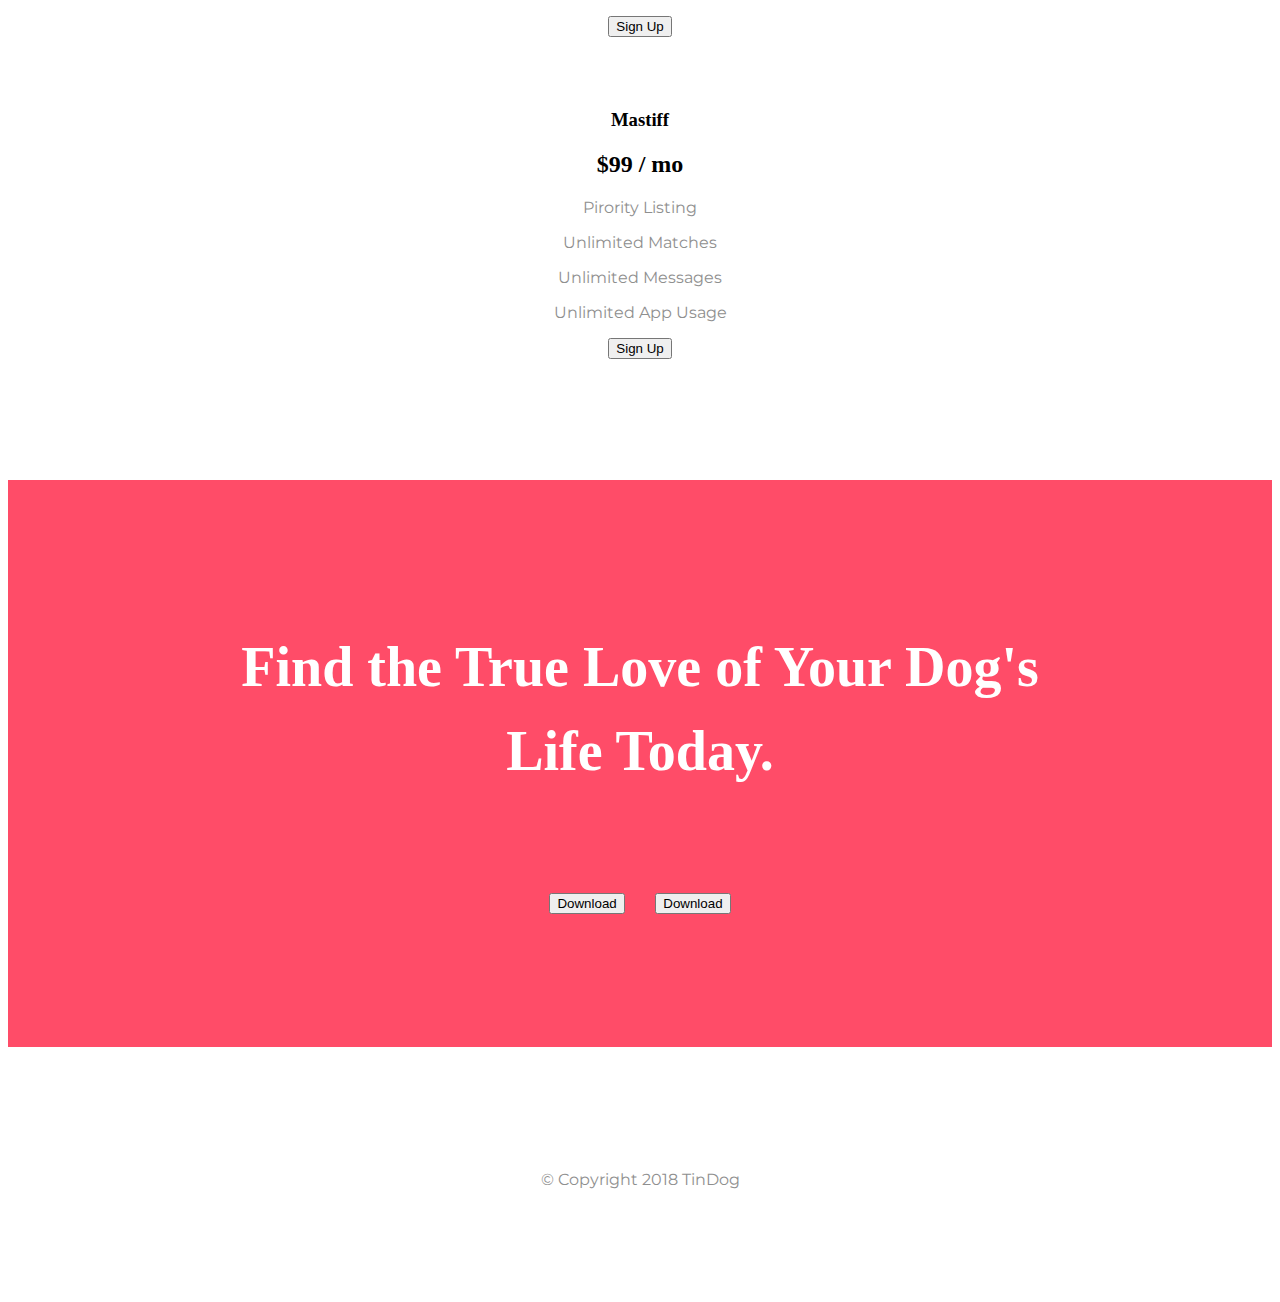
==== commit 69061d7f: "tindog added more css + start refractor" ====
--- a/TinDog-Start-master/index.html
+++ b/TinDog-Start-master/index.html
@@ -38,13 +38,13 @@
         <div class="collapse navbar-collapse" id="navbarSupportedContent">
           <ul class="navbar-nav ml-auto">
             <li class="nav-item">
-              <a class="nav-link" href="">Contact</a>
+              <a class="nav-link" href="#footer">Contact</a>
             </li>
             <li class="nav-item">
-              <a class="nav-link" href="">Pricing</a>
+              <a class="nav-link" href="#pricing">Pricing</a>
             </li>
             <li class="nav-item">
-              <a class="nav-link" href="">Download</a>
+              <a class="nav-link" href="#cta">Download</a>
             </li>
           </ul>
         </div>
@@ -56,7 +56,7 @@
 
       <div class="row">
         <div class="col-lg-6">
-          <h1>Meet new and interesting dogs nearby.</h1>
+          <h1 class="big-heading">Meet new and interesting dogs nearby.</h1>
           <button type="button" class="btn btn-dark btn-lg download-button"><i class="fab fa-apple"></i> Download</button>
           <button type="button" class="btn btn-outline-light btn-lg download-button"><i class="fab fa-google-play"></i> Download</button>
         </div>
@@ -188,9 +188,9 @@
 
   <section id="cta">
 
-    <h3>Find the True Love of Your Dog's Life Today.</h3>
-    <button type="button">Download</button>
-    <button type="button">Download</button>
+    <h3 class="cta-heading">Find the True Love of Your Dog's Life Today.</h3>
+    <button class="download-button btn btn-lg btn-dark" type="button"><i class="fab fa-apple"></i>Download</button>
+    <button class="download-buttonbtn btn-lg btn-light" type="button"><i class="fab fa-google-play"></i>Download</button>
 
   </section>
 
@@ -198,7 +198,10 @@
   <!-- Footer -->
 
   <footer id="footer">
-
+<i class="social-icon fab fa-facebook-f"></i>
+<i class="social-icon fab fa-twitter"></i>
+<i class="social-icon fab fa-instagram"></i>
+<i class="social-icon fas fa-envelope"></i>
     <p>© Copyright 2018 TinDog</p>
 
   </footer>
--- a/TinDog-Start-master/css/styles.css
+++ b/TinDog-Start-master/css/styles.css
@@ -3,9 +3,7 @@
 }
 
 h1 {
-  font-family: "Montserrat-Black";
-  font-size: 3.5rem;
-  line-height: 1.5;
+
 }
 
 h2 {
@@ -20,8 +18,17 @@
   color: #8f8f8f;
 }
 
+/* Headings */
+
+.big-heading {
+  font-family: "Montserrat-Black";
+  font-size: 3.5rem;
+  line-height: 1.5;
+}
+
+
 .container-fluid {
-  padding: 3% 15%;
+  padding: 3% 15% 7%;
 }
 
 #title {
@@ -59,14 +66,18 @@
 /* Title image */
 
 .title-image {
-  width: 60%;
+  width: 15%;
   transform: rotate(25deg);
+  position: absolute;
+  right: 30%;
 }
 
 /* features section */
 
 #features {
   padding: 7% 15%;
+  background-color: #fff;
+  position: relative;
 }
 
 .feature-box {
@@ -123,3 +134,41 @@
 .pricing-column {
   padding: 3% 2% 2%;
 }
+
+/* CTA section */
+
+#cta {
+  background-color: #ff4c68;
+  color: #fff;
+  padding: 7% 15%;
+  text-align: center;
+}
+
+.cta-heading {
+  font-family: "Montserrat-Black";
+  font-size: 3.5rem;
+  line-height: 1.5;
+}
+
+/* Footer Section */
+
+#footer {
+  padding: 7% 15%;
+  text-align: center;
+}
+
+.social-icon {
+  margin: 20px 10px;
+}
+
+@media (max-width: 1028px) {
+  #title {
+    text-align: center;
+  }
+
+  .title-image {
+    position: static;
+    width: 40%;
+    transform: rotate(0);
+  }
+}
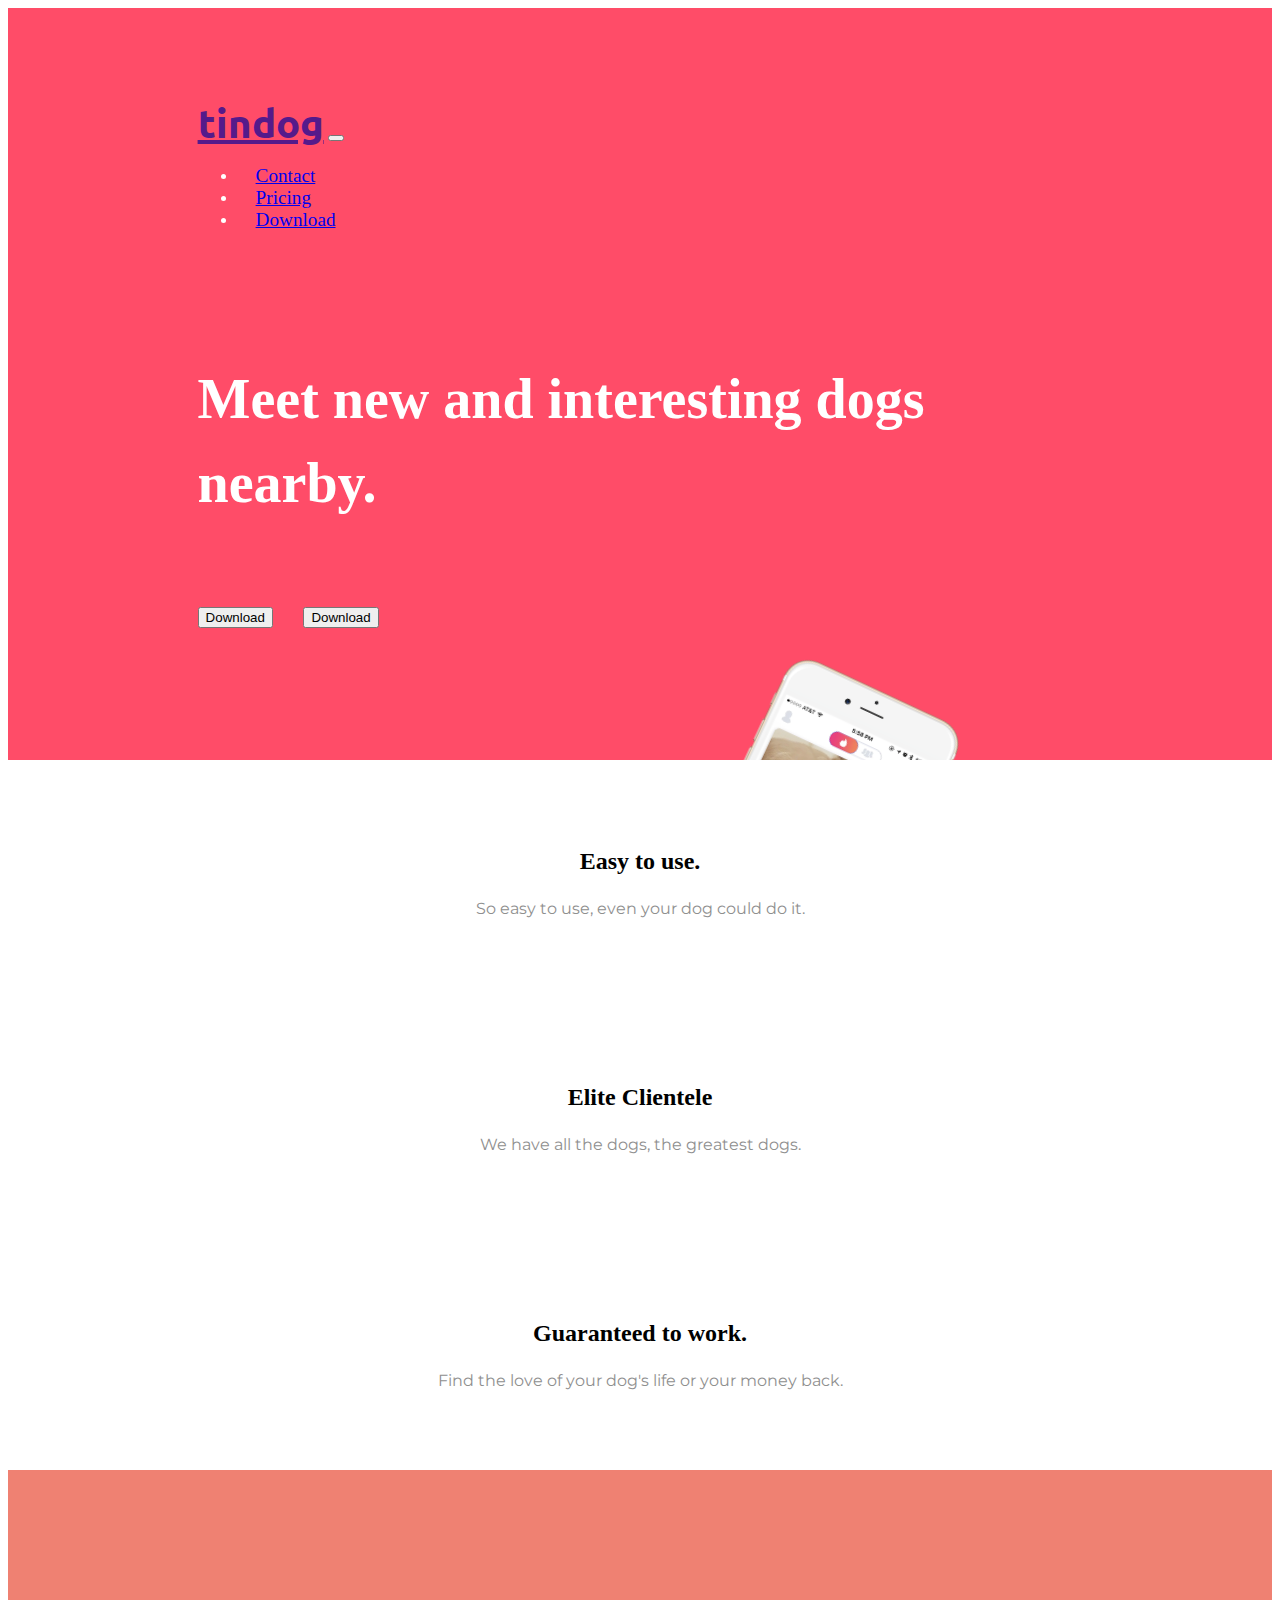
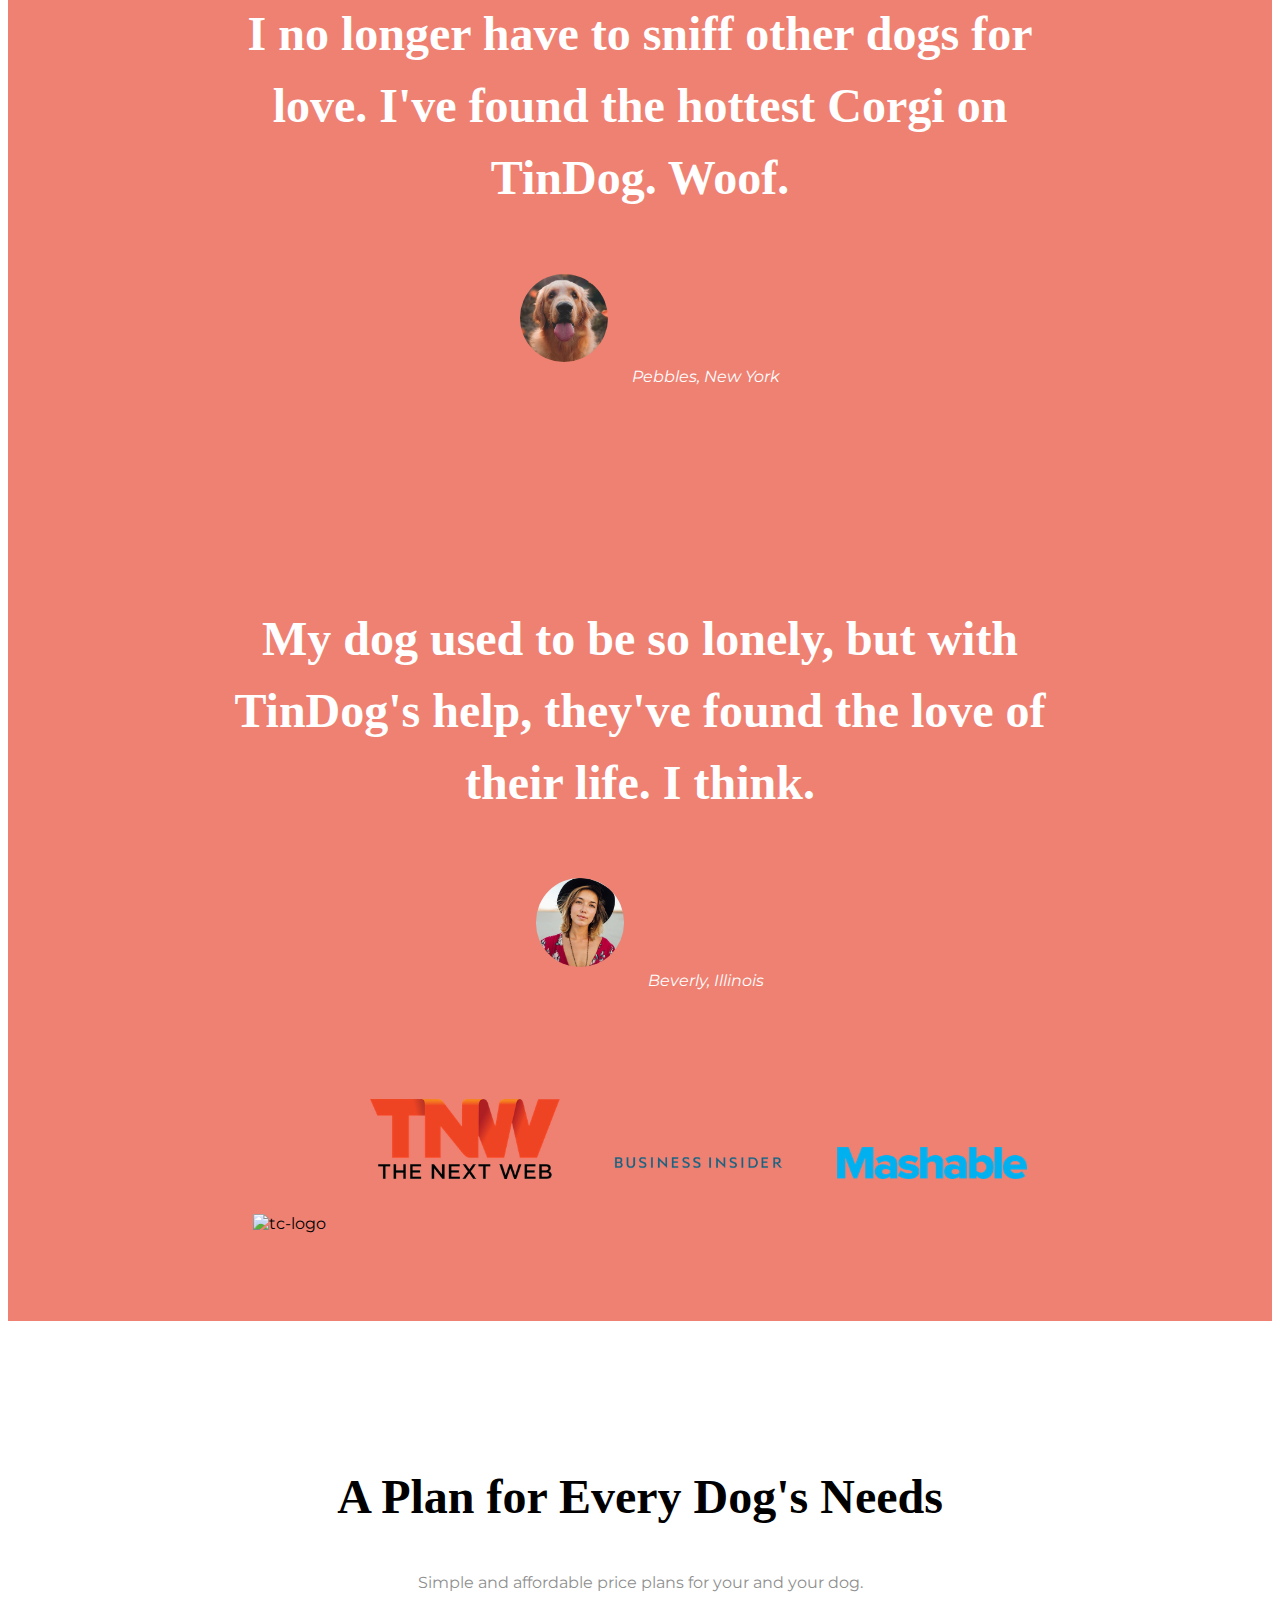
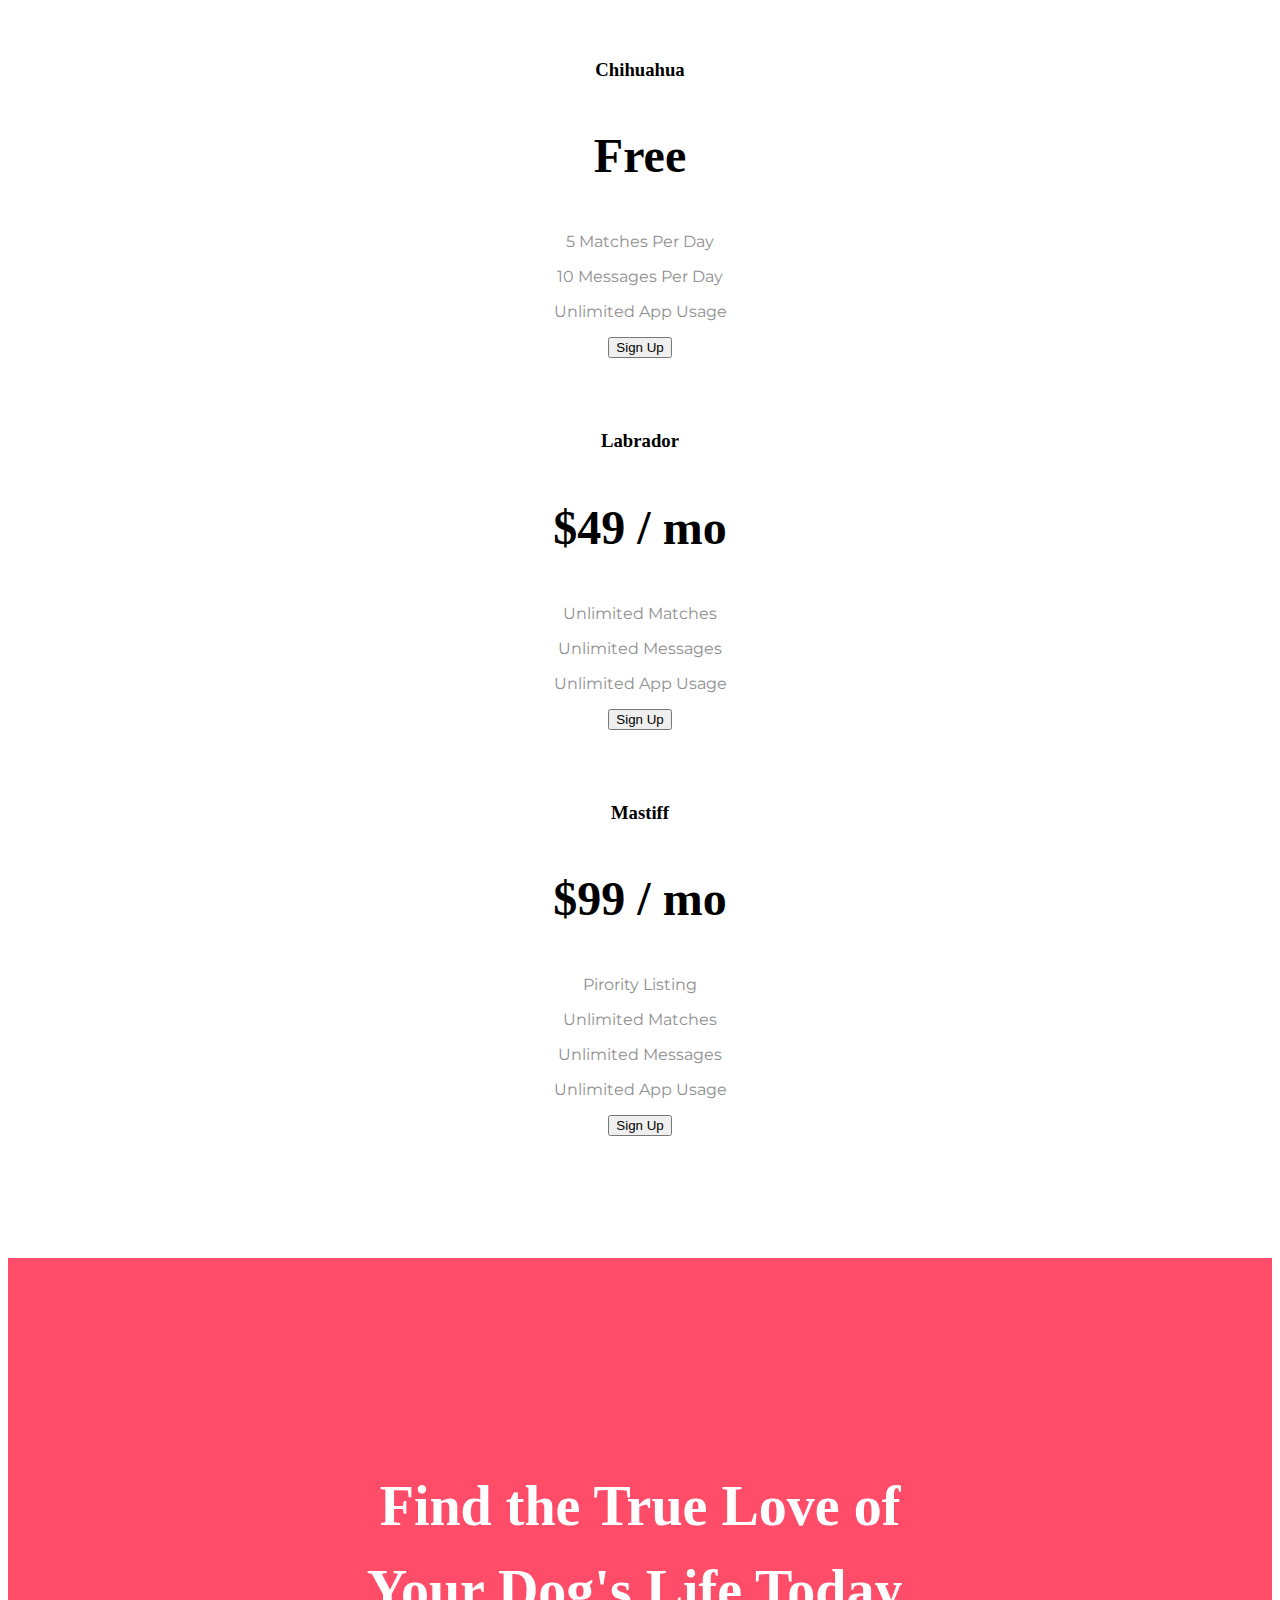
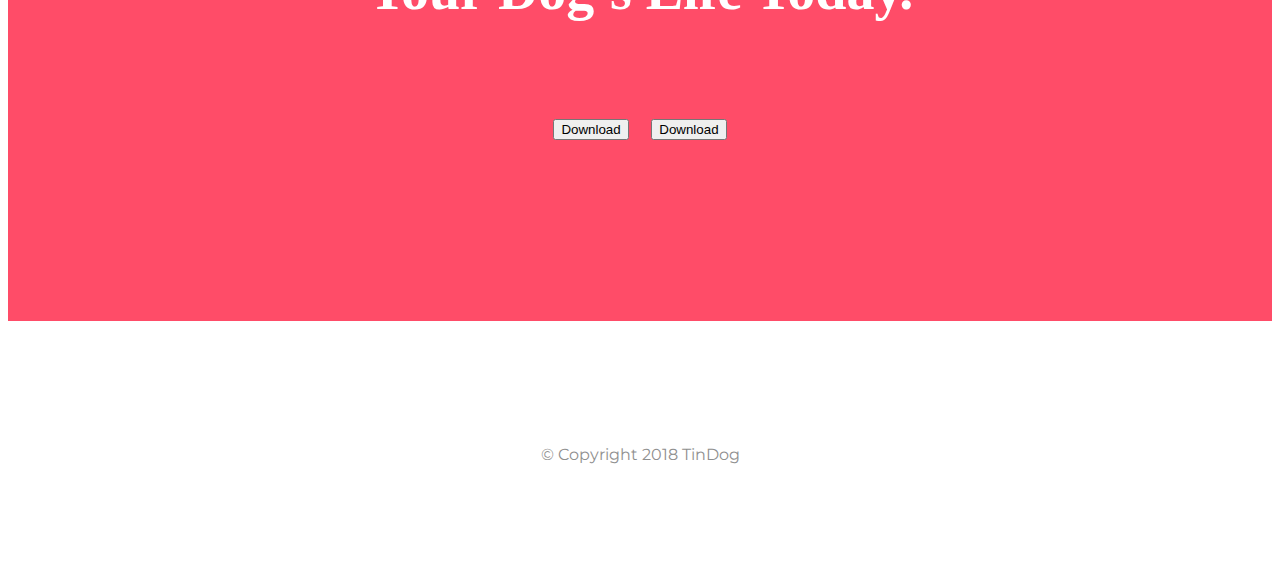
==== commit 4d01511a: "Tindog refractor" ====
--- a/TinDog-Start-master/index.html
+++ b/TinDog-Start-master/index.html
@@ -76,17 +76,17 @@
 
       <div class="feature-box col-lg-4">
         <i class="icon fas fa-check-circle fa-4x"></i>
-        <h3>Easy to use.</h3>
+        <h3 class="feature-title">Easy to use.</h3>
         <p>So easy to use, even your dog could do it.</p>
       </div>
       <div class="feature-box col-lg-4">
         <i class="icon fas fa-bullseye fa-4x"></i>
-        <h3>Elite Clientele</h3>
+        <h3 class="feature-title">Elite Clientele</h3>
         <p>We have all the dogs, the greatest dogs.</p>
       </div>
       <div class="feature-box col-lg-4">
         <i class="icon fas fa-heart fa-4x"></i>
-        <h3>Guaranteed to work.</h3>
+        <h3 class="feature-title">Guaranteed to work.</h3>
         <p>Find the love of your dog's life or your money back.</p>
       </div>
     </div>
@@ -98,12 +98,12 @@
   <section id="testimonials">
     <div id="testimonial-carousel" class="carousel slide" data-ride="false">
       <div class="carousel-inner">
-        <div class="carousel-item active">
-          <h2>I no longer have to sniff other dogs for love. I've found the hottest Corgi on TinDog. Woof.</h2>
+        <div class="carousel-item active container-fluid">
+          <h2 class="testimonial-text">I no longer have to sniff other dogs for love. I've found the hottest Corgi on TinDog. Woof.</h2>
           <img class="testimonial-image" src="images/dog-img.jpg" alt="dog-profile">
           <em>Pebbles, New York</em>
         </div>
-        <div class="carousel-item">
+        <div class="carousel-item container-fluid">
           <h2 class="testimonial-text">My dog used to be so lonely, but with TinDog's help, they've found the love of their life. I think.</h2>
           <img class="testimonial-image" src="images/lady-img.jpg" alt="lady-profile">
           <em>Beverly, Illinois</em>
@@ -134,7 +134,7 @@
 
   <section id="pricing">
 
-    <h2>A Plan for Every Dog's Needs</h2>
+    <h2 class="section-heading">A Plan for Every Dog's Needs</h2>
     <p>Simple and affordable price plans for your and your dog.</p>
     <div class="row">
       <div class="pricing-column col-lg-4 col-md-6">
@@ -143,7 +143,7 @@
             <h3>Chihuahua</h3>
           </div>
           <div class="card-body">
-            <h2>Free</h2>
+            <h2 class="price-text">Free</h2>
             <p>5 Matches Per Day</p>
             <p>10 Messages Per Day</p>
             <p>Unlimited App Usage</p>
@@ -157,7 +157,7 @@
             <h3>Labrador</h3>
           </div>
           <div class="card-body">
-            <h2>$49 / mo</h2>
+            <h2 class="price-text">$49 / mo</h2>
             <p>Unlimited Matches</p>
             <p>Unlimited Messages</p>
             <p>Unlimited App Usage</p>
@@ -171,7 +171,7 @@
             <h3>Mastiff</h3>
           </div>
           <div class="card-body">
-            <h2>$99 / mo</h2>
+            <h2 class="price-text">$99 / mo</h2>
             <p>Pirority Listing</p>
             <p>Unlimited Matches</p>
             <p>Unlimited Messages</p>
@@ -187,23 +187,24 @@
   <!-- Call to Action -->
 
   <section id="cta">
-
-    <h3 class="cta-heading">Find the True Love of Your Dog's Life Today.</h3>
+<div class="container-fluid">
+    <h3 class="big-heading">Find the True Love of Your Dog's Life Today.</h3>
     <button class="download-button btn btn-lg btn-dark" type="button"><i class="fab fa-apple"></i>Download</button>
     <button class="download-buttonbtn btn-lg btn-light" type="button"><i class="fab fa-google-play"></i>Download</button>
-
+</div>
   </section>
 
 
   <!-- Footer -->
 
   <footer id="footer">
+<div class="container-fluid">
 <i class="social-icon fab fa-facebook-f"></i>
 <i class="social-icon fab fa-twitter"></i>
 <i class="social-icon fab fa-instagram"></i>
 <i class="social-icon fas fa-envelope"></i>
     <p>© Copyright 2018 TinDog</p>
-
+</div>
   </footer>
 
 
--- a/TinDog-Start-master/css/styles.css
+++ b/TinDog-Start-master/css/styles.css
@@ -1,17 +1,10 @@
 body {
   font-family: "Montserrat";
+  text-align: center;
 }
 
-h1 {
-
-}
-
-h2 {
+h1, h2, h3, h4, h5, h6 {
   font-family: "Montserrat-Bold"
-}
-
-h3 {
-  font-family: "Montserrat-Bold";
 }
 
 p {
@@ -26,15 +19,16 @@
   line-height: 1.5;
 }
 
+.section-heading {
+  font-size: 3rem;
+  line-height: 1.5;
+}
 
 .container-fluid {
-  padding: 3% 15% 7%;
+  padding: 7% 15%;
 }
 
-#title {
-  background-color: #ff4c68;
-  color: #fff;
-}
+
 
 /* Navigation Bar */
 
@@ -63,6 +57,18 @@
   margin: 5% 3% 5% 0;
 }
 
+/* Titmle Section */
+
+#title {
+  background-color: #ff4c68;
+  color: #fff;
+  text-align: left;
+}
+
+#title .container-fluid {
+  pading: 3% 15% 7%;
+}
+
 /* Title image */
 
 .title-image {
@@ -75,13 +81,15 @@
 /* features section */
 
 #features {
-  padding: 7% 15%;
   background-color: #fff;
   position: relative;
 }
 
+.feature-title {
+  font-size: 1.5rem;
+}
+
 .feature-box {
-  text-align: center;
   padding: 5%;
 }
 
@@ -97,10 +105,13 @@
 /* testimonial section */
 
 #testimonials {
-
-  text-align: center;
   background-color: #ef8172;
   color: #fff;
+}
+
+.testimonial-text {
+  font-size: 3rem;
+  line-height: 1.5;
 }
 
 .testimonial-image {
@@ -109,13 +120,8 @@
   margin: 20px;
 }
 
-.carousel-item {
-  padding: 7% 15%;
-}
-
 #press {
   background-color: #ef8172;
-  text-align: center;
   padding-bottom: 3%;
 }
 
@@ -128,7 +134,11 @@
 
 #pricing {
   padding: 100px;
-  text-align: center;
+}
+
+.price-text {
+  font-size: 3rem;
+  line-height: 1.5;
 }
 
 .pricing-column {
@@ -141,21 +151,9 @@
   background-color: #ff4c68;
   color: #fff;
   padding: 7% 15%;
-  text-align: center;
-}
-
-.cta-heading {
-  font-family: "Montserrat-Black";
-  font-size: 3.5rem;
-  line-height: 1.5;
 }
 
 /* Footer Section */
-
-#footer {
-  padding: 7% 15%;
-  text-align: center;
-}
 
 .social-icon {
   margin: 20px 10px;
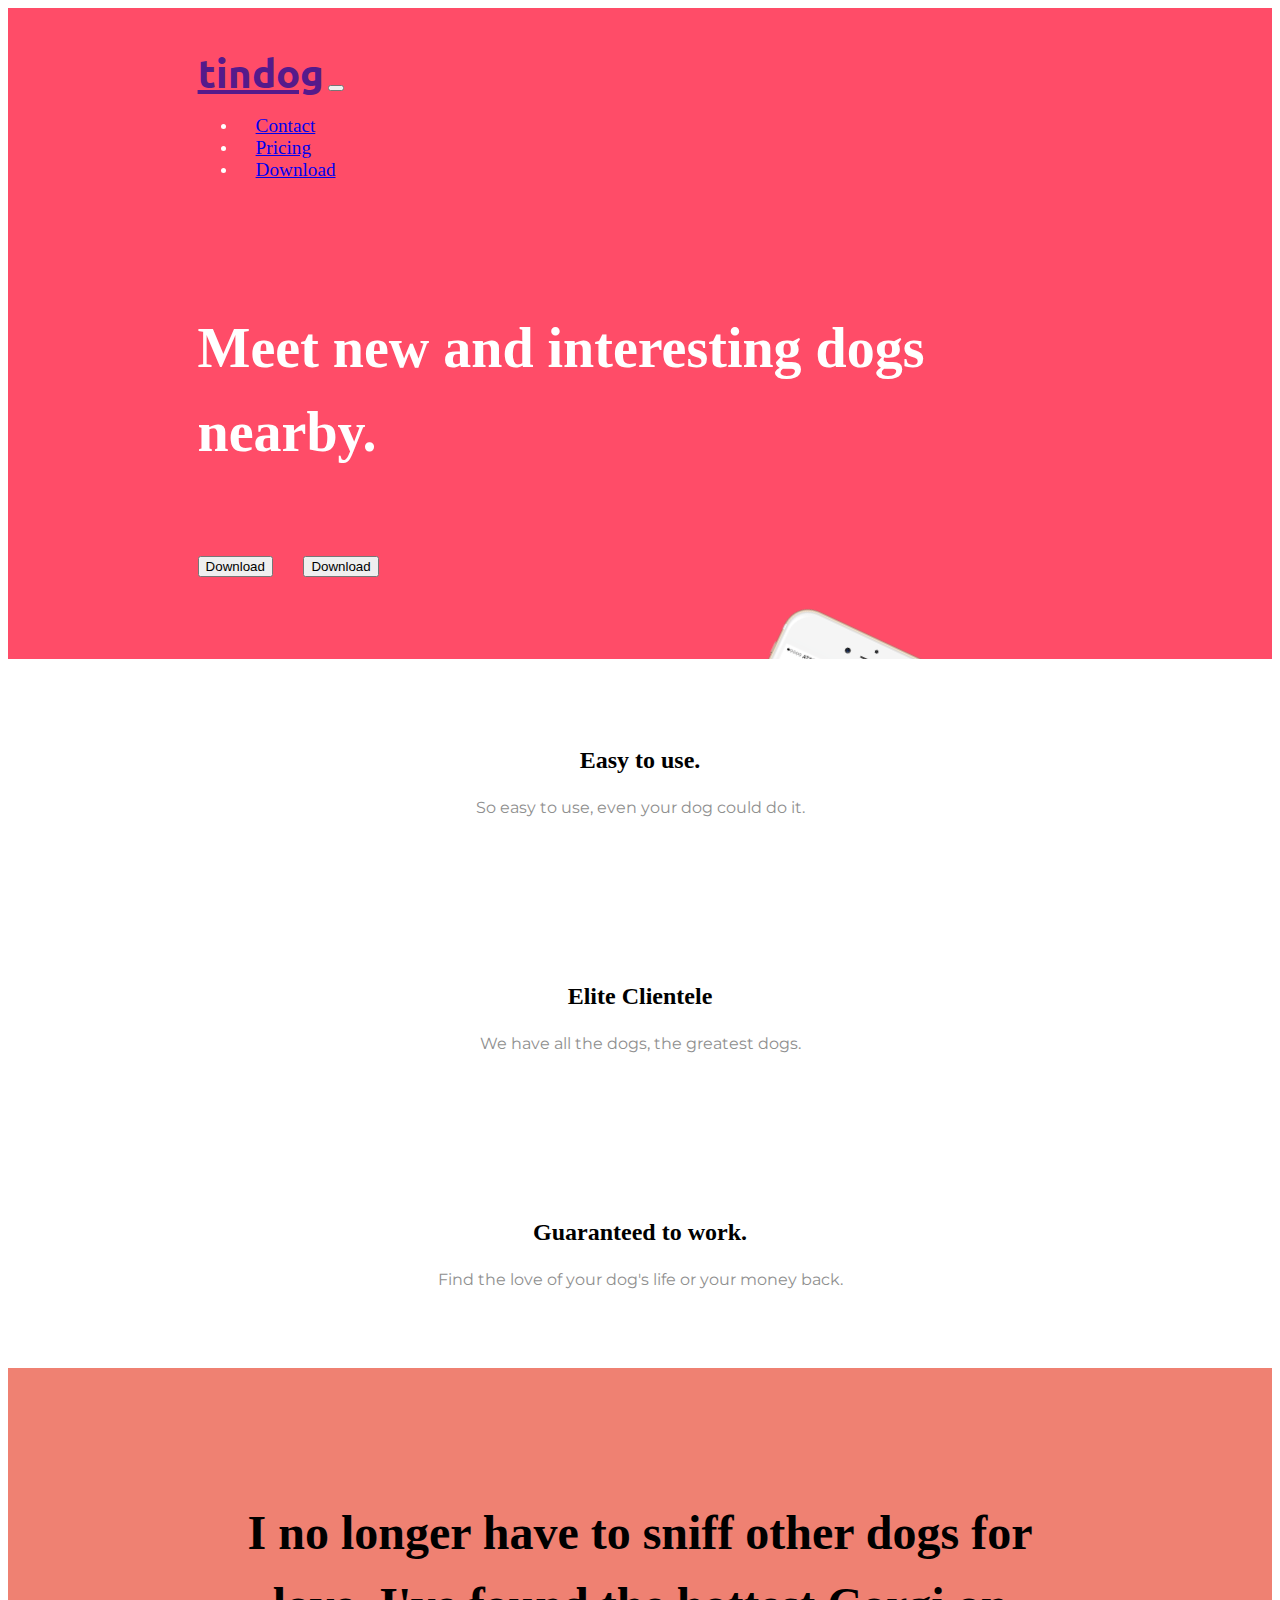
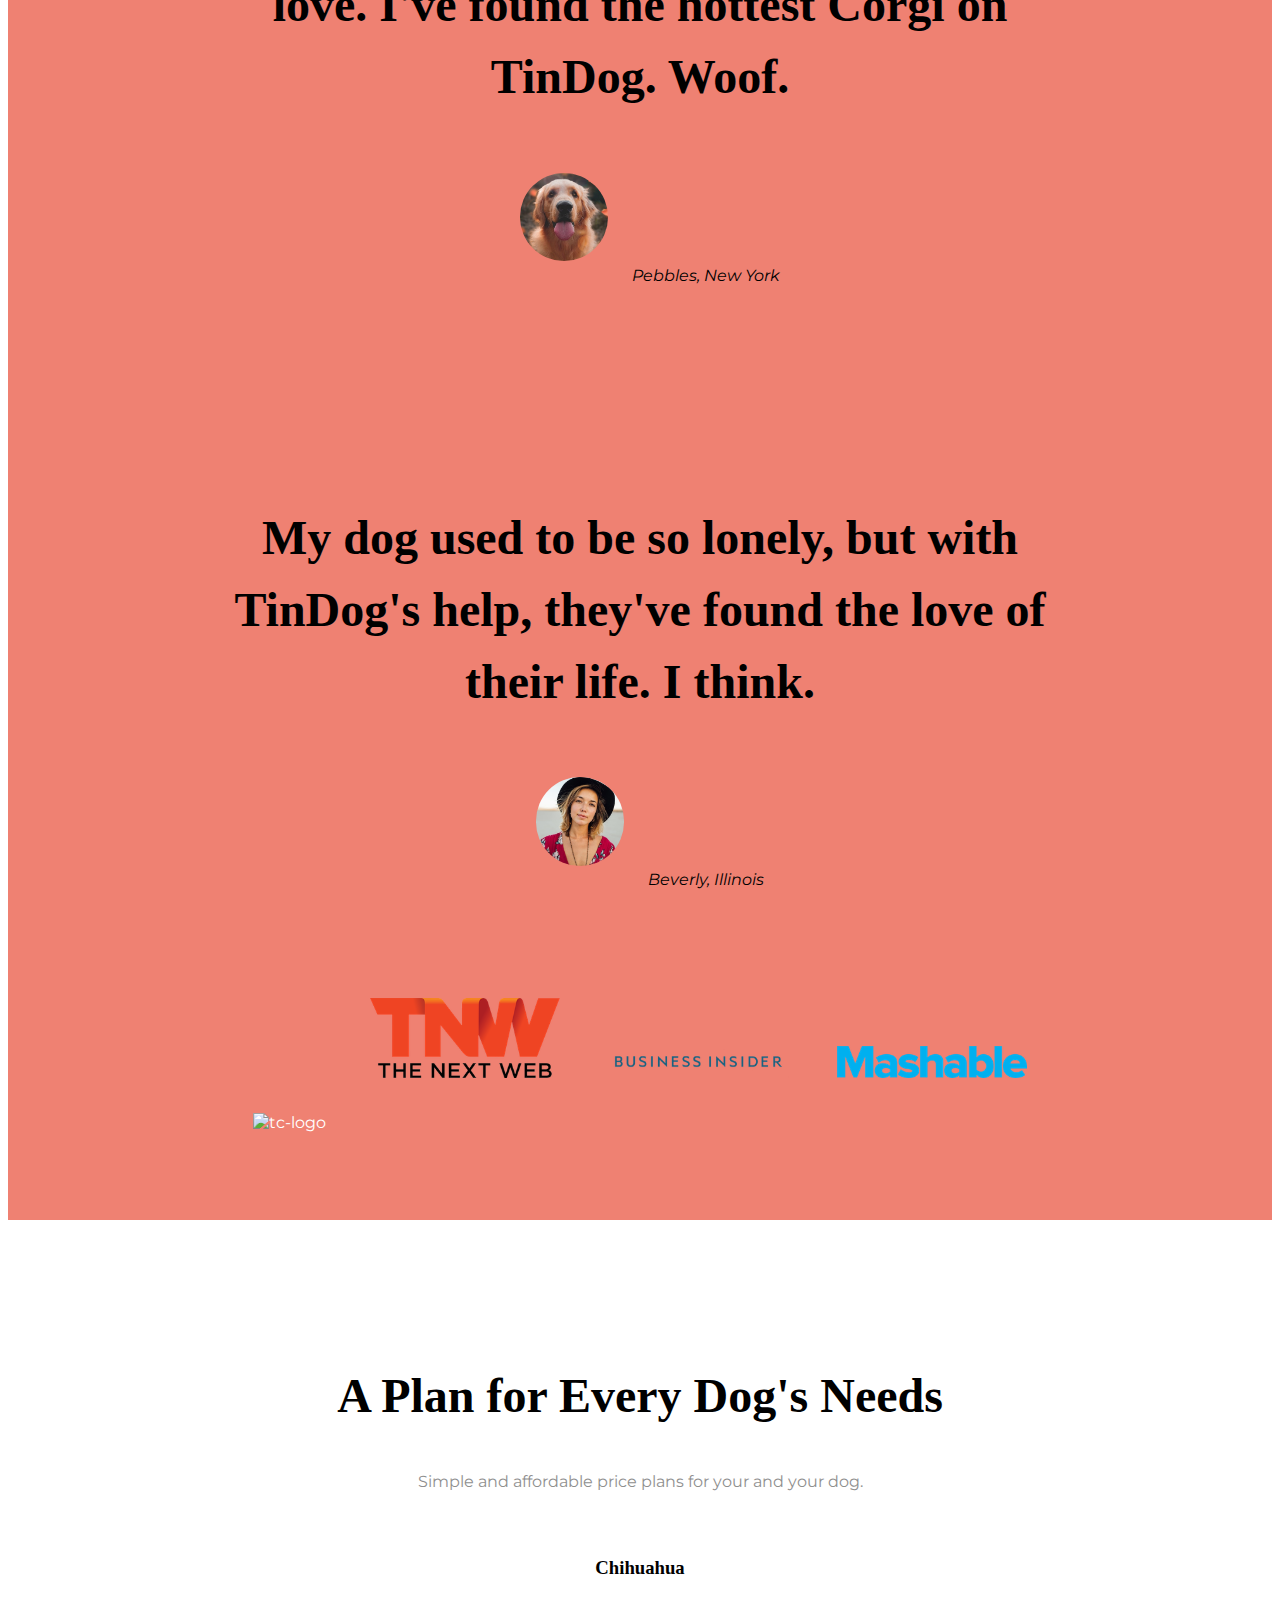
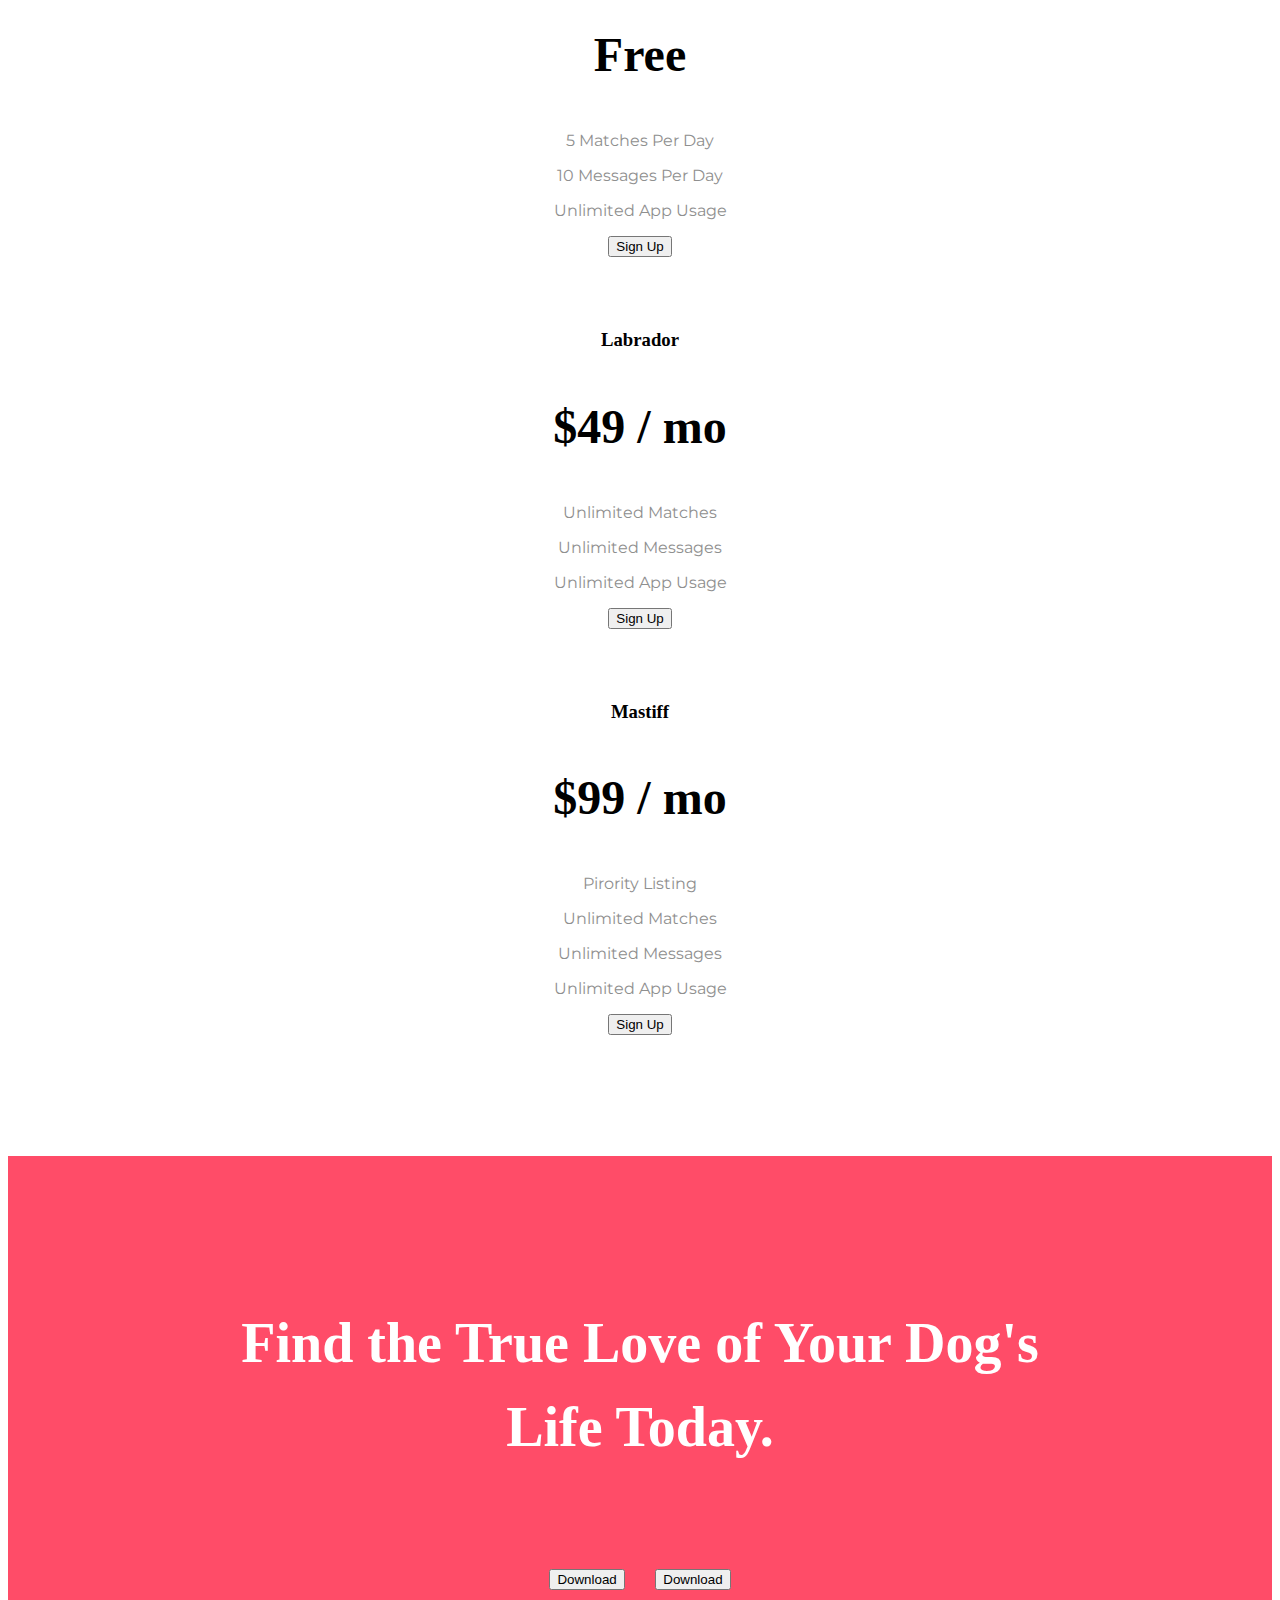
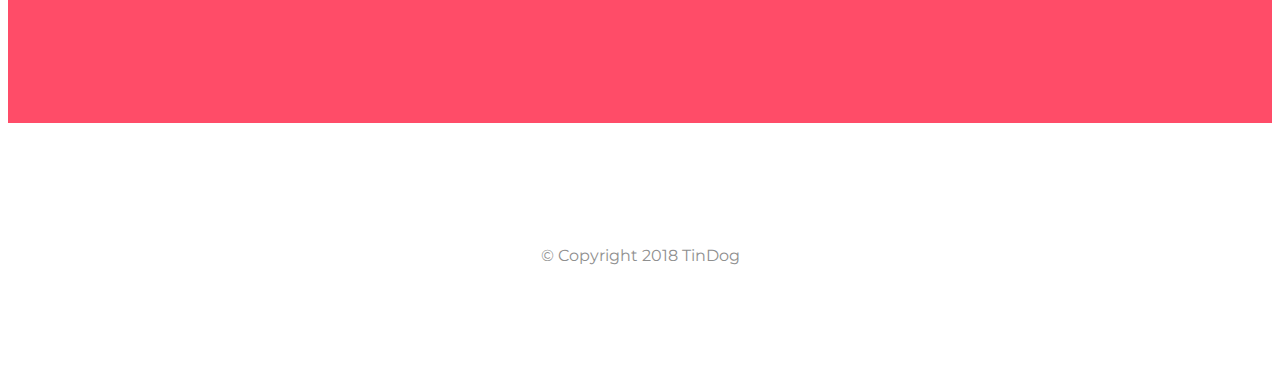
==== commit 8ddc77fc: "Tindog final refractor" ====
--- a/TinDog-Start-master/index.html
+++ b/TinDog-Start-master/index.html
@@ -25,7 +25,7 @@
 
 <body>
 
-  <section id="title">
+  <section class="colored-section" id="title">
     <div class="container-fluid">
 
 
@@ -70,7 +70,7 @@
 
   <!-- Features -->
 
-  <section id="features">
+  <section class="white-section" id="features">
     <div class="row">
 
 
@@ -95,7 +95,7 @@
 
   <!-- Testimonials -->
 
-  <section id="testimonials">
+  <section class="colore-section" id="testimonials">
     <div id="testimonial-carousel" class="carousel slide" data-ride="false">
       <div class="carousel-inner">
         <div class="carousel-item active container-fluid">
@@ -121,7 +121,7 @@
 
   <!-- Press -->
 
-  <section id="press">
+  <section class="colored-section" id="press">
     <img class="press-logo" src="images/techcrunch.png" alt="tc-logo">
     <img class="press-logo" src="images/tnw.png" alt="tnw-logo">
     <img class="press-logo" src="images/bizinsider.png" alt="biz-insider-logo">
@@ -132,7 +132,7 @@
 
   <!-- Pricing -->
 
-  <section id="pricing">
+  <section class="white-section" id="pricing">
 
     <h2 class="section-heading">A Plan for Every Dog's Needs</h2>
     <p>Simple and affordable price plans for your and your dog.</p>
@@ -186,7 +186,7 @@
 
   <!-- Call to Action -->
 
-  <section id="cta">
+  <section class="colored-section" id="cta">
 <div class="container-fluid">
     <h3 class="big-heading">Find the True Love of Your Dog's Life Today.</h3>
     <button class="download-button btn btn-lg btn-dark" type="button"><i class="fab fa-apple"></i>Download</button>
@@ -197,7 +197,7 @@
 
   <!-- Footer -->
 
-  <footer id="footer">
+  <footer class="white-section" id="footer">
 <div class="container-fluid">
 <i class="social-icon fab fa-facebook-f"></i>
 <i class="social-icon fab fa-twitter"></i>
--- a/TinDog-Start-master/css/styles.css
+++ b/TinDog-Start-master/css/styles.css
@@ -24,11 +24,22 @@
   line-height: 1.5;
 }
 
+/* Containers */
+
 .container-fluid {
   padding: 7% 15%;
 }
 
+/* Sections */
 
+.colored-section {
+  background-color: #ff4c68;
+  color: #fff;
+}
+
+.white-section {
+  background-color: #fff;
+}
 
 /* Navigation Bar */
 
@@ -59,14 +70,9 @@
 
 /* Titmle Section */
 
-#title {
-  background-color: #ff4c68;
-  color: #fff;
+#title .container-fluid {
+  padding: 3% 15%;
   text-align: left;
-}
-
-#title .container-fluid {
-  pading: 3% 15% 7%;
 }
 
 /* Title image */
@@ -81,7 +87,7 @@
 /* features section */
 
 #features {
-  background-color: #fff;
+
   position: relative;
 }
 
@@ -106,7 +112,6 @@
 
 #testimonials {
   background-color: #ef8172;
-  color: #fff;
 }
 
 .testimonial-text {
@@ -147,12 +152,6 @@
 
 /* CTA section */
 
-#cta {
-  background-color: #ff4c68;
-  color: #fff;
-  padding: 7% 15%;
-}
-
 /* Footer Section */
 
 .social-icon {
